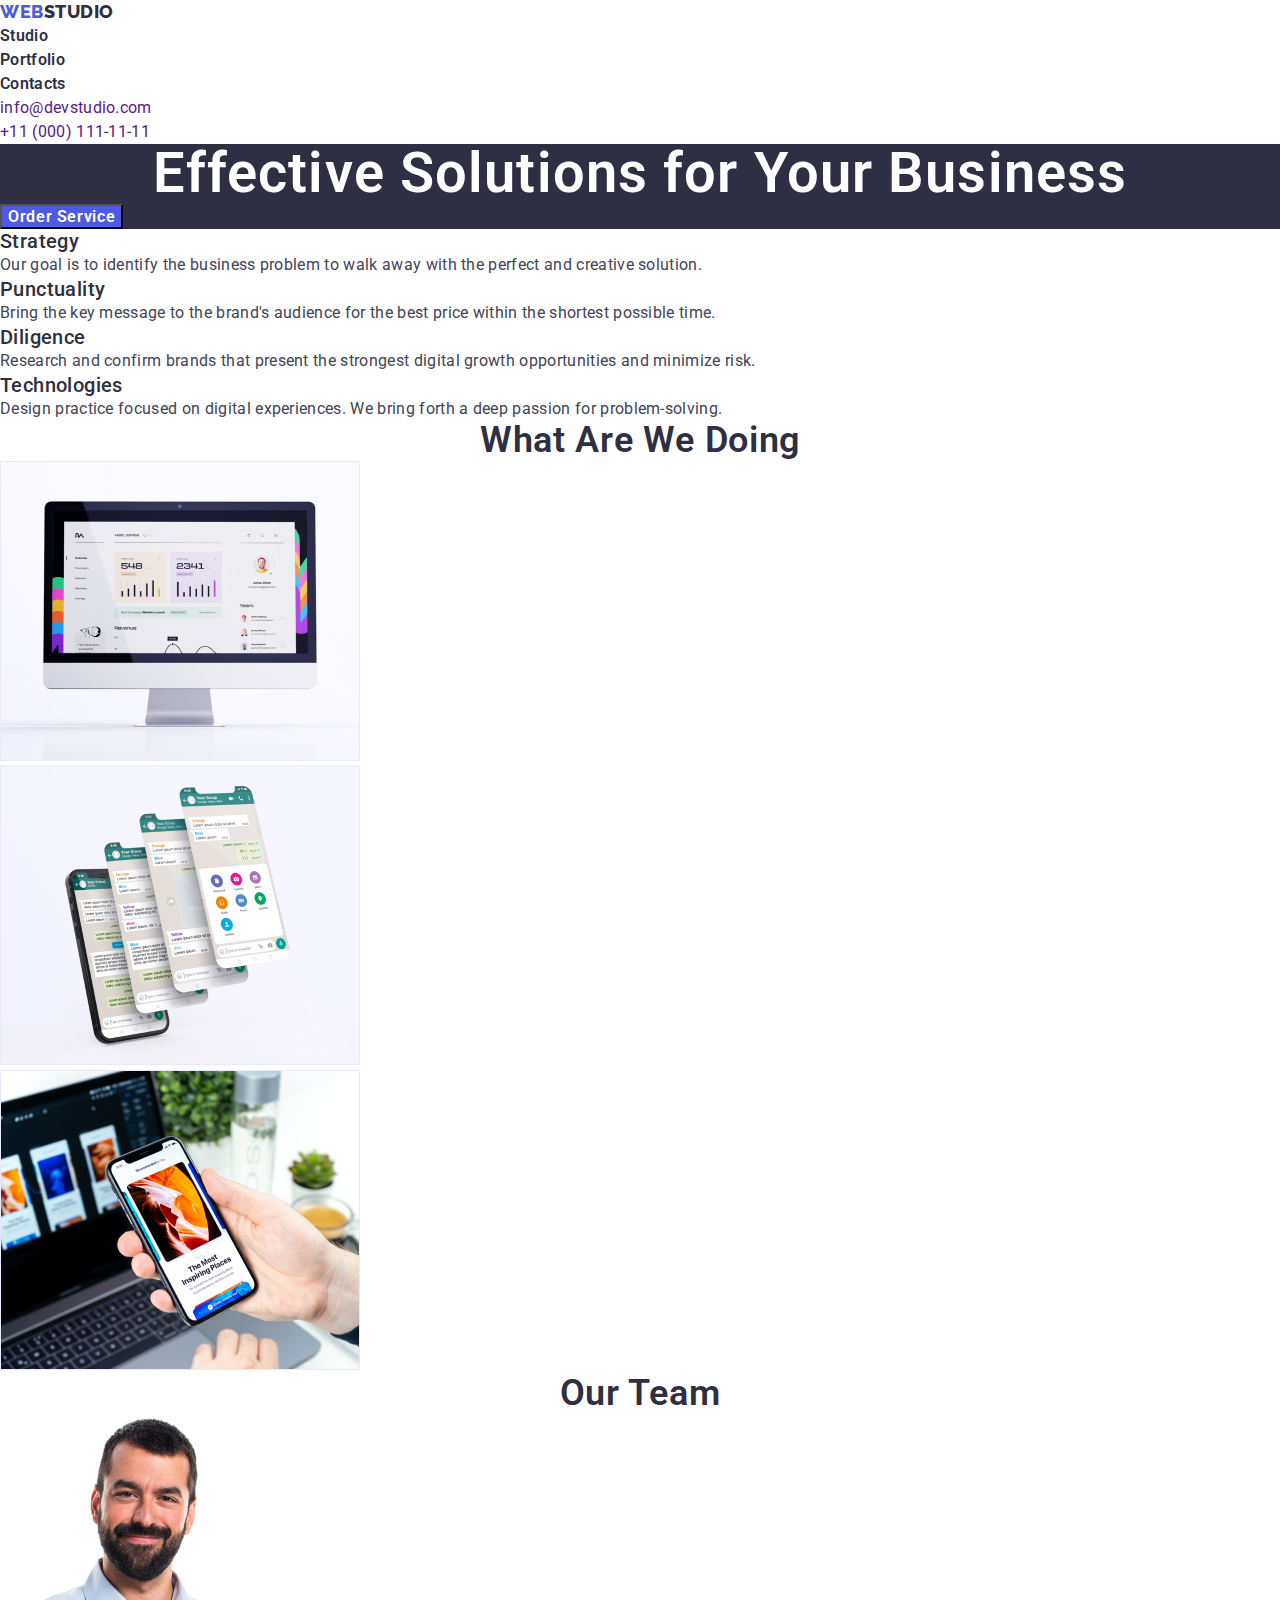
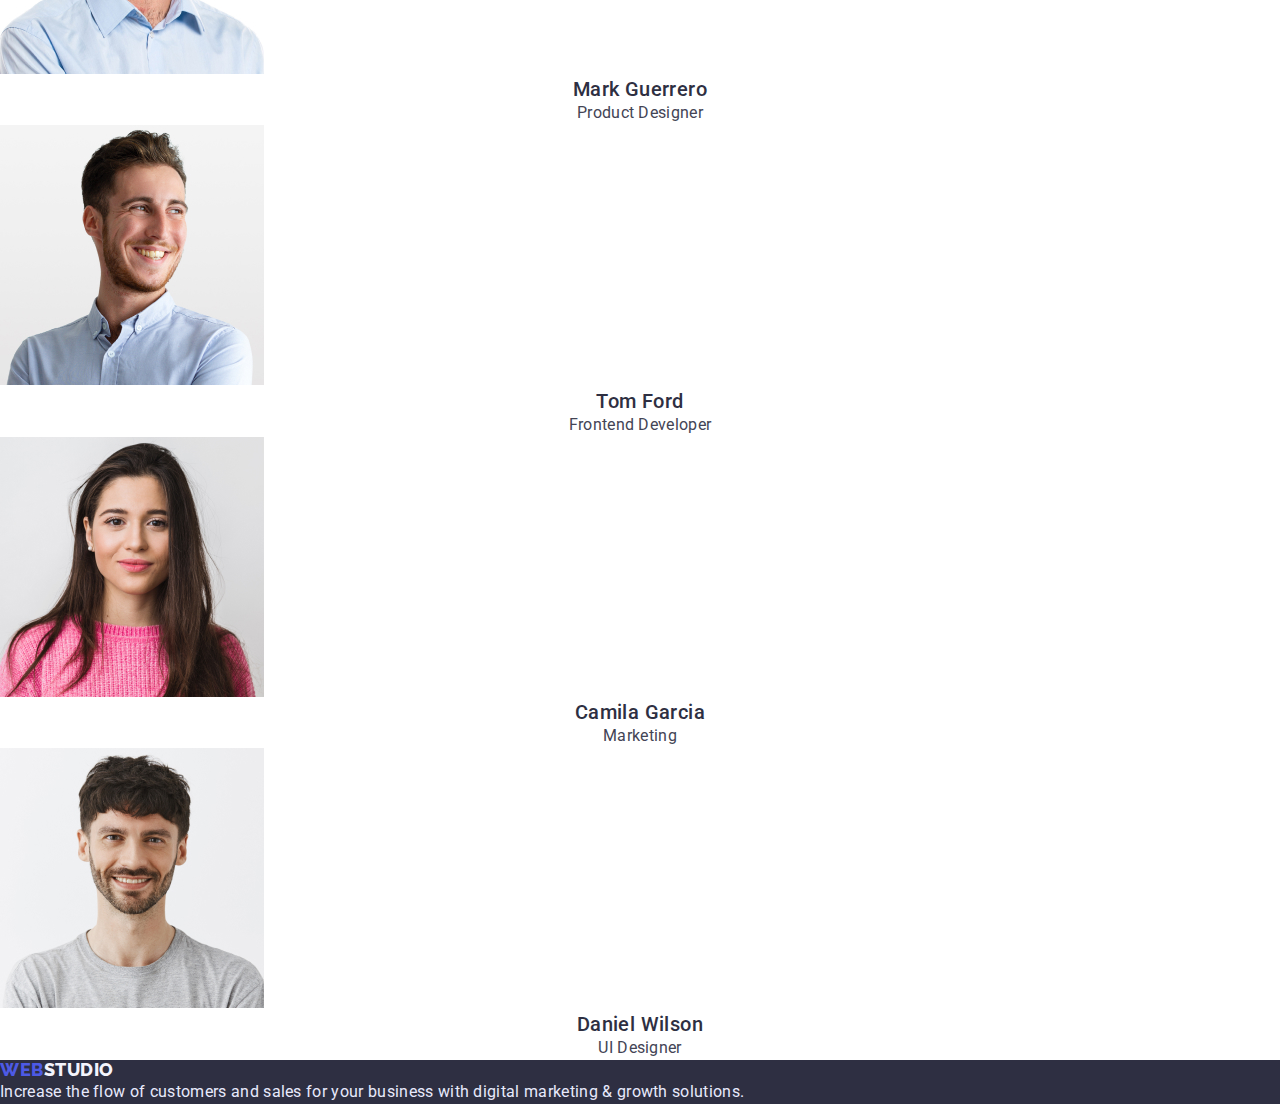
==== index.html @ e3646582 "скопійовано № 2" ====
<!DOCTYPE html>
<html lang="en">
  <head>
    <meta charset="UTF-8" />
    <meta http-equiv="X-UA-Compatible" content="IE=edge" />
    <meta name="viewport" content="width=device-width, initial-scale=1.0" />
    <title>Document</title>
    <link
      href="https://fonts.googleapis.com/css2?family=Montserrat:wght@400;500;600&family=Raleway:wght@400;600;700;800&family=Roboto:wght@400;500;700;900&display=swap"
      rel="stylesheet"
    />
    <link rel="stylesheet" href="https://cdn.jsdelivr.net/npm/modern-normalize@1.1.0/modern-normalize.min.css">
    <link rel="stylesheet" href="./css/style.css">

  </head>
  <body>
    <!-- Хедер-->
    <header class="header-page">
      <nav class="header-navigation">
        <a href="/" class="header-logo link">
          <span class="header-logo-web">WEB</span>
          STUDIO
        </a>
        <!-- фільтр -->
        <ul class="header-lists list">
          <li class="header-item">
            <a href="" class="header-link link">Studio</a>
          </li>
          <li class="header-item">
            <a href="portfolio.html" class="header-link link">Portfolio</a>
          </li>
          <li class="header-item">
            <a href="" class="header-link link">Contacts</a>
          </li>
        </ul>
      </nav>
      <!-- контакти тел+імейл -->
      <ul class="header-contacts list">
        <li class="header-contact-item">
          <a href="" class="link">info@devstudio.com</a>
        </li>
        <li class="header-contact-item">
          <a href="" class="link">+11 (000) 111-11-11</a>
        </li>
      </ul>
    </header>
    
     <!-- Основна частина-->
    <main>
      <!-- Секція 1 з кнопкою-->
      <section class="page-button-order">
        <h1 class="page-button-title">Effective Solutions for Your Business</h1>
        <button type="button" class="page-button-order-service">Order Service</button>
      </section>

      <!-- Секція 2 Принципи компанії-->
      <section>
        <ul class="list" >
          <li>
            <h2 class="title">Strategy</h2>
            <p class="text-title">
              Our goal is to identify the business problem to walk away with the
              perfect and creative solution.
            </p>
          </li>
          <li>
            <h3 class="title">Punctuality</h3>
            <p class="text-title">
              Bring the key message to the brand's audience for the best price
              within the shortest possible time.
            </p>
          </li>
          <li>
            <h3 class="title">Diligence</h3>
            <p class="text-title">
              Research and confirm brands that present the strongest digital
              growth opportunities and minimize risk.
            </p>
          </li>
          <li>
            <h3 class="title">Technologies</h3>
            <p class="text-title">
              Design practice focused on digital experiences. We bring forth a
              deep passion for problem-solving.
            </p>
          </li>
        </ul>
      </section>

      <!-- Секція 3 Напрямки роботи компанії-->
      <section>
        <h2 class="title-section">What are we doing</h2>
        <ul class="list ">
          <li>
            <img
              src="./image/image1.jpg"
              alt="computer"
              width="360"
              height="300"
            />
          </li>
          <li>
            <img
              src="./image/image2.jpg"
              alt="phone-group"
              width="360"
              height="300"
            />
          </li>
          <li>
            <img
              src="./image/image3.jpg"
              alt="phone-recommended"
              width="360"
              height="300"
            />
          </li>
        </ul>
      </section>

      <!-- Секція 4 Команда компанії-->
      <section>
        <h2 class="title-section">Our Team</h2>
        <ul class="list">
          <li>
            <img
              src="./image/Mark-Guerrero.jpg"
              alt="photo-Mark-Guerrero"
              width="264"
              height="260"
            />
            <h3 class="name">Mark Guerrero</h3>
            <p class="job">Product Designer</p>
          </li>
          <li>
            <img
              src="./image/Tom-Ford.jpg"
              alt="photo-Tom-Ford"
              width="264"
              height="260"
            />
            <h3 class="name">Tom Ford</h3>
            <p class="job">Frontend Developer</p>
          </li>
          <li>
            <img
              src="./image/Camila-Garcia.jpg"
              alt="photo-Camila-Garcia"
              width="264"
              height="260"
            />
            <h3 class="name">Camila Garcia</h3>
            <p class="job">Marketing</p>
          </li>
          <li>
            <img
              src="./image/Daniel-Wilson.jpg"
              alt="photo-Daniel-Wilson"
              width="264"
              height="260"
            />
            <h3 class="name">Daniel Wilson</h3>
            <p class="job">UI Designer</p>
          </li>
        </ul>
      </section>
    </main>
    <!-- Футер (підвал)-->
    <footer class="footer-page">
      <a href="/" class="footer-logo link">
        <span class="footer-logo-web">WEB</span>
        STUDIO
      </a>
      <p class="text-fotter">
        Increase the flow of customers and sales for your business with digital
        marketing & growth solutions.
      </p>
    </footer>
  </body>
</html>
---- css/style.css ----
body 
{font-family: Roboto, sans-serif;}

.list {
    list-style: none;
}
.link {
    text-decoration: none;
}
/* скидаємо відступи */
ul, 
li {
    margin: 0;
    padding-left: 0;
}

h1, h2, h3, p {
    margin: 0;
    padding-left: 0;
}

/* HEADER */
/* 1-а сторінка Основна частина*/
/* 1-а сторінка, Секція 1 з кнопкою- */

.page-button-order {
    background-color: #2E2F42;
}
.page-button-order-service  {
    font-family: inherit;
    font-weight: 600;
    font-size: 16px;
    line-height: 1.19em;
    display: flex;
    align-items: center; 
    letter-spacing: 0.04em;
    color: #FFFFFF;
    background: #4D5AE5;
}
.page-button-order-service:hover {
    color: #4D5AE5;
    background: #F4F4FD;
}
.page-button-order-service:focus {
    color: #4D5AE5;
    background: #F4F4FD;
}
.page-button-title {
    font-family: inherit;
    font-weight: 600;
    font-size: 56px;
    line-height: 1.07em;
    text-align: center;
    letter-spacing: 0.02em;
    color: #FFFFFF;
}

/* Оформлення слів Studio Portfolio Contacts*/
.header-link {
    font-family: inherit;
    font-weight: 600;
    font-size: 16px;
    line-height: 1.5;
    display: flex;
    align-items: center;
    text-align: center;
    letter-spacing: 0.02em;
    color: #2E2F42;
}
/* Оформлення телефону та імейл*/
.header-contacts {
    font-family: inherit;
    font-weight: 400;
    font-size: 16px;
    line-height: 1.5;
    letter-spacing: 0.02em;
    color: #434455;
}

/* 1-а сторінка, 
Секція 2 Принципи компанії */
.title {
    font-family: inherit;
    font-weight: 500;
    font-size: 20px;
    line-height: 24px;
    letter-spacing: 0.02em;
    color: #2E2F42;
}
.text-title {
    font-family: inherit;
    font-weight: 400;
    font-size: 16px;
    line-height: 1.5em;
    letter-spacing: 0.02em;
    color: #434455;
}

/* 1-а сторінка заголовки секцій 
наша робота, наша команда*/
.title-section {
    font-family: inherit;
    font-weight: 600;
    font-size: 36px;
    line-height: 1.11em;
    text-align: center;
    letter-spacing: 0.02em;
    text-transform: capitalize;
    color: #2E2F42;
}
/* 1-а сторінка, 
Секція 4 Команда компанії
імена, професія */
.name {
    font-family: inherit;
    font-weight: 500;
    font-size: 20px;
    line-height: 1,2em;
    text-align: center;
    letter-spacing: 0.02em;
    color: #2E2F42;
}
.job {
    font-family: inherit;
    font-weight: 400;
    font-size: 16px;
    line-height: 1.5em;
    text-align: center;
    letter-spacing: 0.02em;
    color: #434455;
}
/* 2-а сторінка */

.header-logo-web {
    font-family: 'Raleway';
    font-weight: 800;
    font-size: 18px;
    line-height: 1.33;
    display: flex;
    align-items: center;
    letter-spacing: 0.03em;
    text-transform: uppercase;
    color: #4D5AE5; 
}
.header-logo {
    font-family: 'Raleway';
    font-weight: 800;
    font-size: 18px;
    line-height: 1.33;
    display: flex;
    align-items: center;
    letter-spacing: 0.03em;
    text-transform: uppercase;
    color: #2E2F42;
}

/* оформлення кнопок 2-а сторінка портфоліо
all, web-site, app, design, marketing*/
.button-name
 {  font-family: inherit;
    font-weight: 600;
    font-size: 16px;
    line-height: 1.5;
    display: flex;
    align-items: center;
    text-align: center;
    letter-spacing: 0.04em;
    color: #4D5AE5;
    background: #F4F4FD;
}
.button-name:hover 
{color: #FFFFFF;background: #404BBF;}

.button-name:focus 
{color: #FFFFFF; background: #404BBF;} 

/* PORTFOLIO*/

.portfolio-title 
{   font-family: inherit;
    font-weight: 500;
    font-size: 20px;
    line-height: 1.2em;
    letter-spacing: 0.02em;
    color: #2E2F42;
}
.portfolio-text 
{
    font-family: inherit;
    font-weight: 400;
    font-size: 16px;
    line-height: 1.5em;
    letter-spacing: 0.02em;
    color: #434455;
}

/* ФУТЕР */
.footer-page {background-color:  #2E2F42;}
.footer-logo {
    font-family: Raleway;
    font-weight: 800;
    font-size: 18px;
    line-height: 1.16em;
    display: flex;
    align-items: center;
    letter-spacing: 0.03em;
    text-transform: uppercase;
    color: #F4F4FD;
}

.footer-logo-web {
    font-family: Raleway;
    font-weight: 800;
    font-size: 18px;
    line-height: 1.16em;
    display: flex;
    align-items: center;
    letter-spacing: 0.03em;
    text-transform: uppercase;
    color: #4D5AE5;
} 
.text-fotter {
   font-family: inherit;
   font-weight: 400;
   font-size: 16px;
   line-height: 1.5em;
   letter-spacing: 0.02em;
   color: #E7E9FC;
}

/* БЛОКОВІ МОДЕЛІ */
/* ШИРИНА КОНТЕЙНЕРУ */
.container {
width: 1128px;
padding-left: 12px;
padding-right: 12px;
}
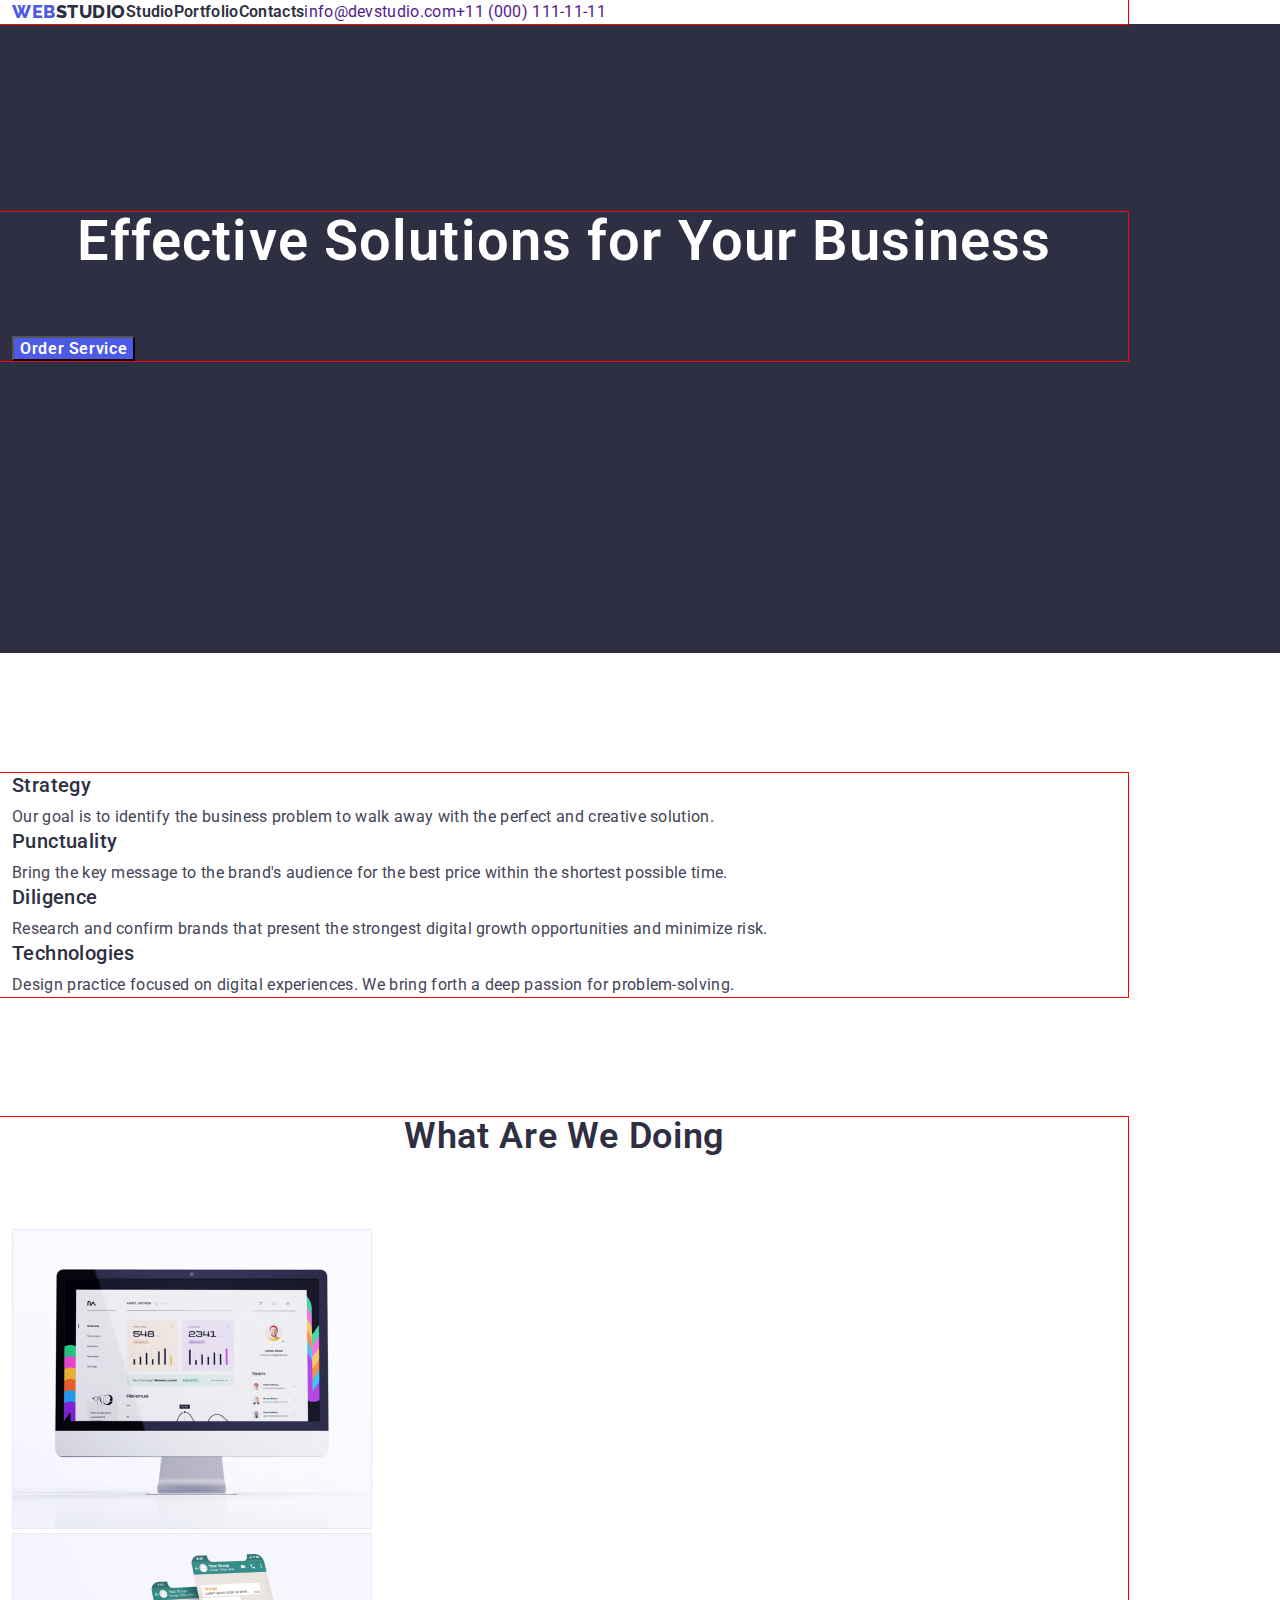
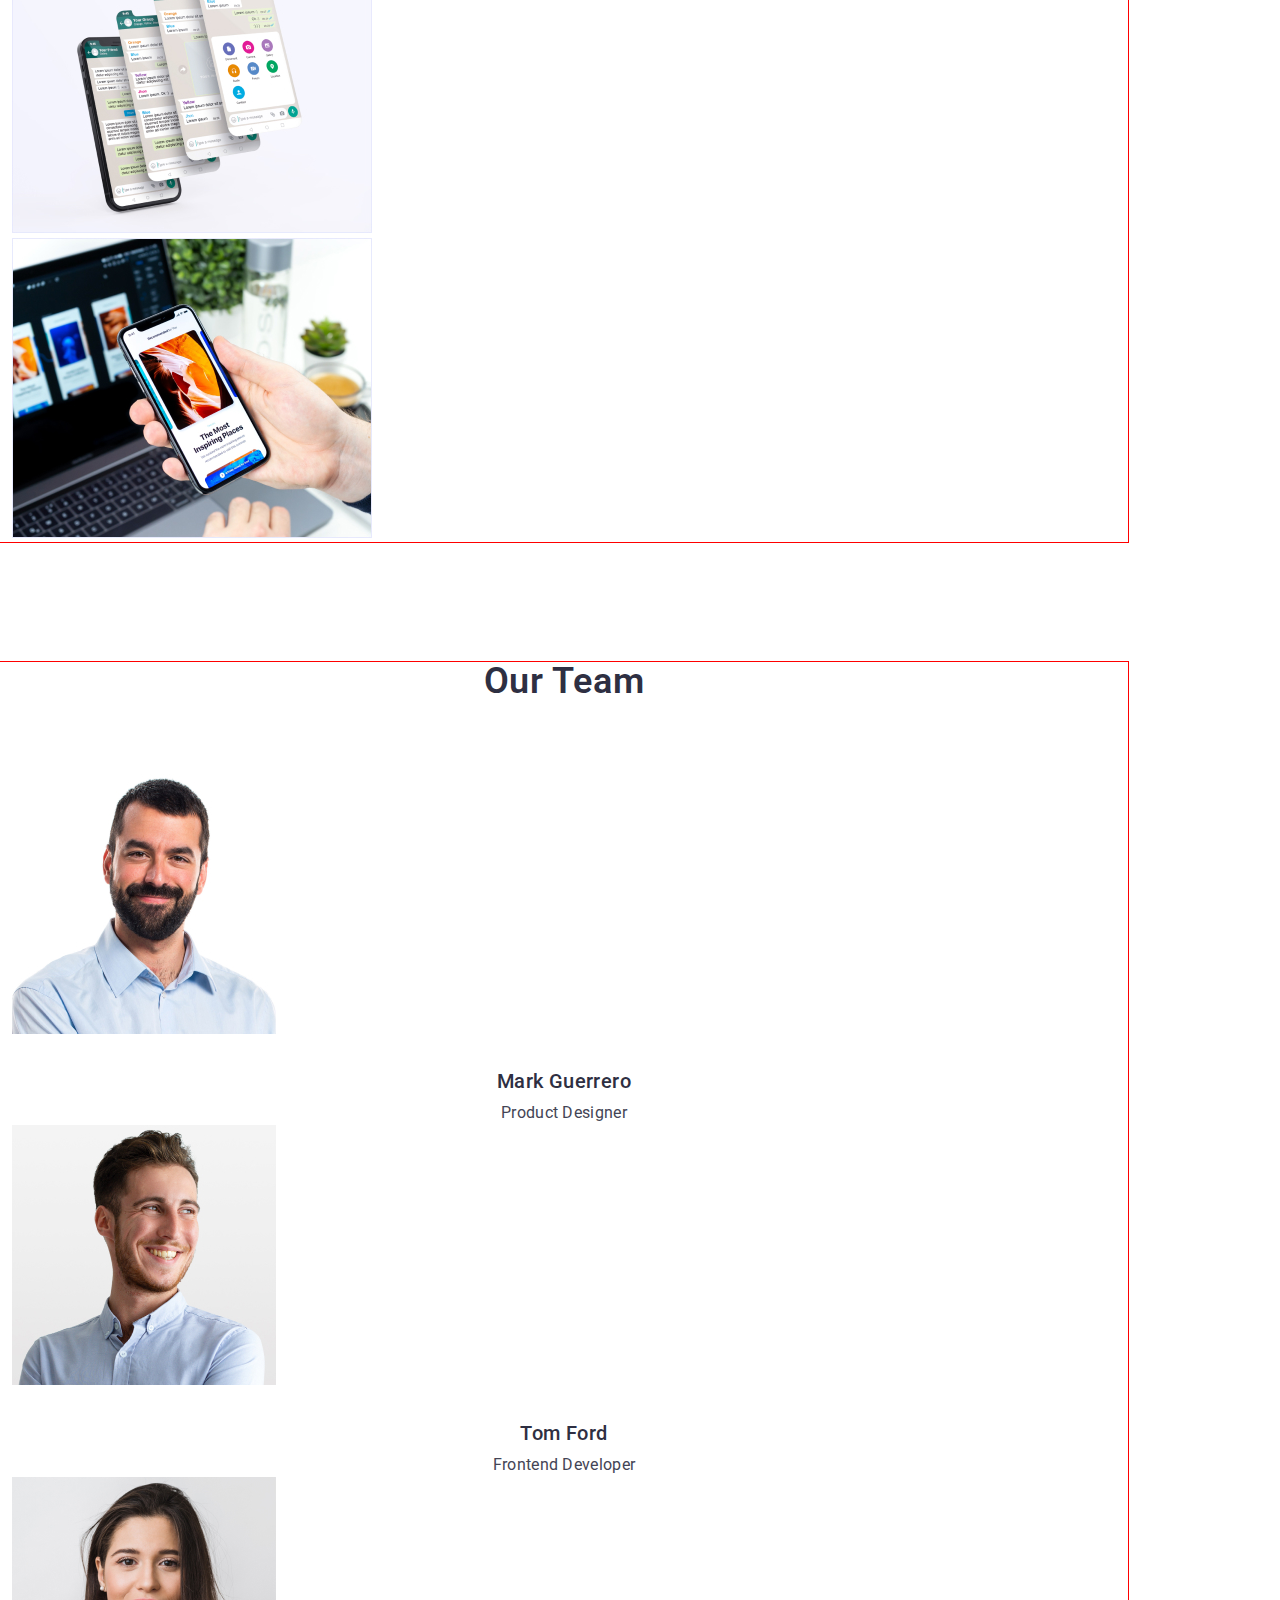
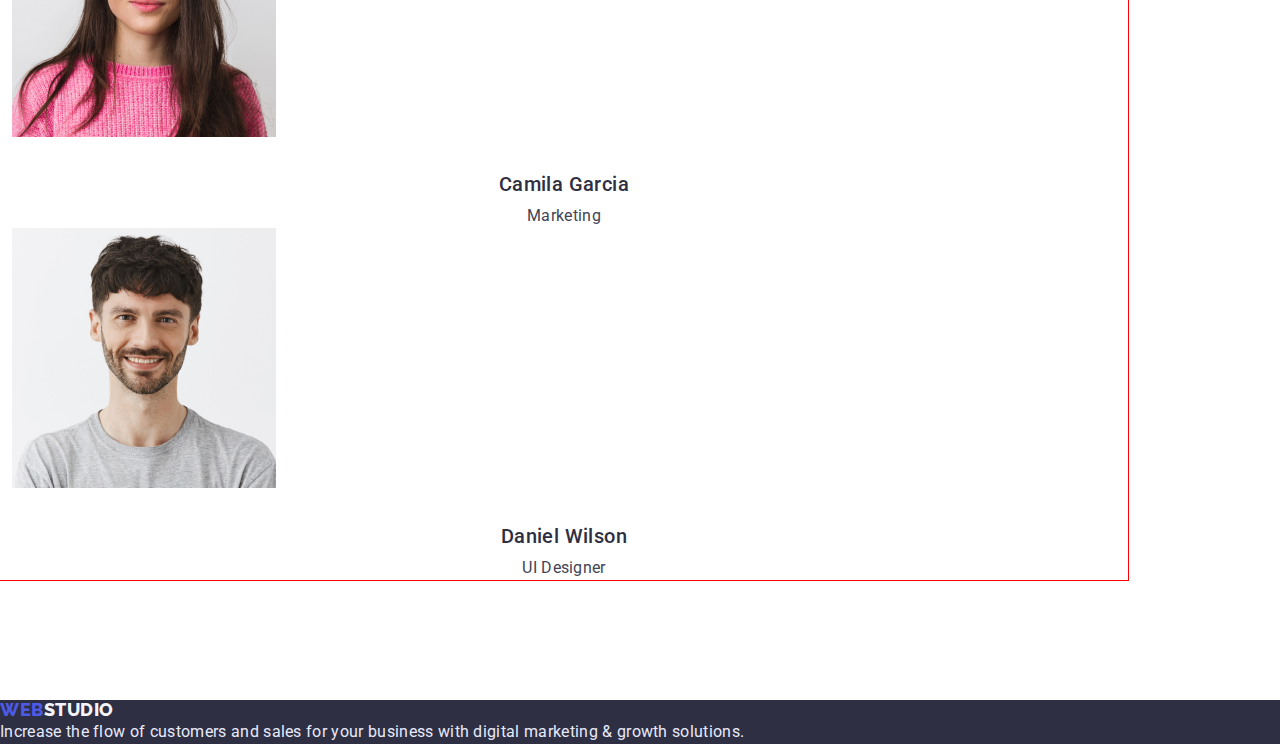
==== commit d2c7e26c: "відступи 1-а сторінка" ====
--- a/index.html
+++ b/index.html
@@ -16,153 +16,165 @@
   <body>
     <!-- Хедер-->
     <header class="header-page">
-      <nav class="header-navigation">
-        <a href="/" class="header-logo link">
-          <span class="header-logo-web">WEB</span>
-          STUDIO
-        </a>
-        <!-- фільтр -->
-        <ul class="header-lists list">
-          <li class="header-item">
-            <a href="" class="header-link link">Studio</a>
+      <!-- контейнер хедер -->
+      <div class="container"> 
+        <nav class="header-navigation">
+          <a href="/" class="header-logo link">
+            <span class="header-logo-web">WEB</span>
+            STUDIO
+          </a>
+          <!-- фільтр -->
+          <ul class="header-lists list">
+            <li class="header-item">
+              <a href="" class="header-link link">Studio</a>
+            </li>
+            <li class="header-item">
+              <a href="portfolio.html" class="header-link link">Portfolio</a>
+            </li>
+            <li class="header-item">
+              <a href="" class="header-link link">Contacts</a>
+            </li>
+          </ul>
+        </nav>
+        <!-- контакти тел+імейл -->
+        <ul class="header-contacts list">
+          <li class="header-contact-item">
+            <a href="" class="link">info@devstudio.com</a>
           </li>
-          <li class="header-item">
-            <a href="portfolio.html" class="header-link link">Portfolio</a>
-          </li>
-          <li class="header-item">
-            <a href="" class="header-link link">Contacts</a>
+          <li class="header-contact-item">
+            <a href="" class="link">+11 (000) 111-11-11</a>
           </li>
         </ul>
-      </nav>
-      <!-- контакти тел+імейл -->
-      <ul class="header-contacts list">
-        <li class="header-contact-item">
-          <a href="" class="link">info@devstudio.com</a>
-        </li>
-        <li class="header-contact-item">
-          <a href="" class="link">+11 (000) 111-11-11</a>
-        </li>
-      </ul>
+      </div>
+      
     </header>
     
      <!-- Основна частина-->
     <main>
       <!-- Секція 1 з кнопкою-->
       <section class="page-button-order">
-        <h1 class="page-button-title">Effective Solutions for Your Business</h1>
-        <button type="button" class="page-button-order-service">Order Service</button>
-      </section>
+        <div class="container"> 
+          <h1 class="page-button-title">Effective Solutions for Your Business</h1>
+          <button type="button" class="page-button-order-service">Order Service</button>
+        </div>
+        </section>
 
       <!-- Секція 2 Принципи компанії-->
-      <section>
-        <ul class="list" >
-          <li>
-            <h2 class="title">Strategy</h2>
-            <p class="text-title">
-              Our goal is to identify the business problem to walk away with the
-              perfect and creative solution.
-            </p>
-          </li>
-          <li>
-            <h3 class="title">Punctuality</h3>
-            <p class="text-title">
-              Bring the key message to the brand's audience for the best price
-              within the shortest possible time.
-            </p>
-          </li>
-          <li>
-            <h3 class="title">Diligence</h3>
-            <p class="text-title">
-              Research and confirm brands that present the strongest digital
-              growth opportunities and minimize risk.
-            </p>
-          </li>
-          <li>
-            <h3 class="title">Technologies</h3>
-            <p class="text-title">
-              Design practice focused on digital experiences. We bring forth a
-              deep passion for problem-solving.
-            </p>
-          </li>
-        </ul>
+      <section class="pinciples">
+        <div class="container">  
+          <ul class="list" >
+            <li>
+              <h2 class="title">Strategy</h2>
+              <p class="text-title">
+                Our goal is to identify the business problem to walk away with the
+                perfect and creative solution.
+              </p>
+            </li>
+            <li>
+              <h3 class="title">Punctuality</h3>
+              <p class="text-title">
+                Bring the key message to the brand's audience for the best price
+                within the shortest possible time.
+              </p>
+            </li>
+            <li>
+              <h3 class="title">Diligence</h3>
+              <p class="text-title">
+                Research and confirm brands that present the strongest digital
+                growth opportunities and minimize risk.
+              </p>
+            </li>
+            <li>
+              <h3 class="title">Technologies</h3>
+              <p class="text-title">
+                Design practice focused on digital experiences. We bring forth a
+                deep passion for problem-solving.
+              </p>
+            </li>
+          </ul>
+        </div>  
       </section>
 
       <!-- Секція 3 Напрямки роботи компанії-->
-      <section>
-        <h2 class="title-section">What are we doing</h2>
-        <ul class="list ">
-          <li>
-            <img
-              src="./image/image1.jpg"
-              alt="computer"
-              width="360"
-              height="300"
-            />
-          </li>
-          <li>
-            <img
-              src="./image/image2.jpg"
-              alt="phone-group"
-              width="360"
-              height="300"
-            />
-          </li>
-          <li>
-            <img
-              src="./image/image3.jpg"
-              alt="phone-recommended"
-              width="360"
-              height="300"
-            />
-          </li>
-        </ul>
+      <section class="doing">
+        <div class="container"> 
+          <h2 class="title-section">What are we doing</h2>
+          <ul class="list ">
+            <li>
+              <img
+                src="./image/image1.jpg"
+                alt="computer"
+                width="360"
+                height="300"
+              />
+            </li>
+            <li>
+              <img
+                src="./image/image2.jpg"
+                alt="phone-group"
+                width="360"
+                height="300"
+              />
+            </li>
+            <li>
+              <img
+                src="./image/image3.jpg"
+                alt="phone-recommended"
+                width="360"
+                height="300"
+              />
+            </li>
+          </ul>
+        </div>
       </section>
 
       <!-- Секція 4 Команда компанії-->
-      <section>
-        <h2 class="title-section">Our Team</h2>
-        <ul class="list">
-          <li>
-            <img
-              src="./image/Mark-Guerrero.jpg"
-              alt="photo-Mark-Guerrero"
-              width="264"
-              height="260"
-            />
-            <h3 class="name">Mark Guerrero</h3>
-            <p class="job">Product Designer</p>
-          </li>
-          <li>
-            <img
-              src="./image/Tom-Ford.jpg"
-              alt="photo-Tom-Ford"
-              width="264"
-              height="260"
-            />
-            <h3 class="name">Tom Ford</h3>
-            <p class="job">Frontend Developer</p>
-          </li>
-          <li>
-            <img
-              src="./image/Camila-Garcia.jpg"
-              alt="photo-Camila-Garcia"
-              width="264"
-              height="260"
-            />
-            <h3 class="name">Camila Garcia</h3>
-            <p class="job">Marketing</p>
-          </li>
-          <li>
-            <img
-              src="./image/Daniel-Wilson.jpg"
-              alt="photo-Daniel-Wilson"
-              width="264"
-              height="260"
-            />
-            <h3 class="name">Daniel Wilson</h3>
-            <p class="job">UI Designer</p>
-          </li>
-        </ul>
+      <section class="team">
+        <div class="container"> 
+            <h2 class="title-section">Our Team</h2>
+            <ul class="list">
+              <li>
+                <img
+                  src="./image/Mark-Guerrero.jpg"
+                  alt="photo-Mark-Guerrero"
+                  width="264"
+                  height="260"
+                />
+                <h3 class="name">Mark Guerrero</h3>
+                <p class="job">Product Designer</p>
+              </li>
+              <li>
+                <img
+                  src="./image/Tom-Ford.jpg"
+                  alt="photo-Tom-Ford"
+                  width="264"
+                  height="260"
+                />
+                <h3 class="name">Tom Ford</h3>
+                <p class="job">Frontend Developer</p>
+              </li>
+              <li>
+                <img
+                  src="./image/Camila-Garcia.jpg"
+                  alt="photo-Camila-Garcia"
+                  width="264"
+                  height="260"
+                />
+                <h3 class="name">Camila Garcia</h3>
+                <p class="job">Marketing</p>
+              </li>
+              <li>
+                <img
+                  src="./image/Daniel-Wilson.jpg"
+                  alt="photo-Daniel-Wilson"
+                  width="264"
+                  height="260"
+                />
+                <h3 class="name">Daniel Wilson</h3>
+                <p class="job">UI Designer</p>
+              </li>
+            </ul>
+          </div>
       </section>
     </main>
     <!-- Футер (підвал)-->
--- a/css/style.css
+++ b/css/style.css
@@ -25,6 +25,8 @@
 
 .page-button-order {
     background-color: #2E2F42;
+    padding-top: 188px;
+    padding-bottom: 292px;
 }
 .page-button-order-service  {
     font-family: inherit;
@@ -53,6 +55,7 @@
     text-align: center;
     letter-spacing: 0.02em;
     color: #FFFFFF;
+    margin-bottom: 64px;
 }
 
 /* Оформлення слів Studio Portfolio Contacts*/
@@ -67,6 +70,23 @@
     letter-spacing: 0.02em;
     color: #2E2F42;
 }
+.header-lists {
+    display: flex;
+    align-items: center;
+}
+
+.header-navigation {
+    display: flex;
+    align-items: center;
+}
+.header-contacts  {
+    display: flex;
+}
+
+/* селектор нащадка - застосувати до класу контейнер, який міститься в класі хедер-пейдж */
+.header-page>.container {
+    display: flex;
+}
 /* Оформлення телефону та імейл*/
 .header-contacts {
     font-family: inherit;
@@ -79,6 +99,10 @@
 
 /* 1-а сторінка, 
 Секція 2 Принципи компанії */
+.pinciples {
+    padding-top: 120px;
+    padding-bottom: 120px;
+}
 .title {
     font-family: inherit;
     font-weight: 500;
@@ -87,6 +111,13 @@
     letter-spacing: 0.02em;
     color: #2E2F42;
 }
+.doing {
+    padding-bottom: 120px;
+}
+
+.team {
+    padding-bottom: 120px;
+}
 .text-title {
     font-family: inherit;
     font-weight: 400;
@@ -94,6 +125,7 @@
     line-height: 1.5em;
     letter-spacing: 0.02em;
     color: #434455;
+    margin-top: 8px;
 }
 
 /* 1-а сторінка заголовки секцій 
@@ -107,6 +139,7 @@
     letter-spacing: 0.02em;
     text-transform: capitalize;
     color: #2E2F42;
+    margin-bottom: 72px;
 }
 /* 1-а сторінка, 
 Секція 4 Команда компанії
@@ -119,6 +152,8 @@
     text-align: center;
     letter-spacing: 0.02em;
     color: #2E2F42;
+    margin-bottom: 8px;
+    margin-top: 32px;
 }
 .job {
     font-family: inherit;
@@ -234,4 +269,6 @@
 width: 1128px;
 padding-left: 12px;
 padding-right: 12px;
+outline: 1px solid red;
+
 }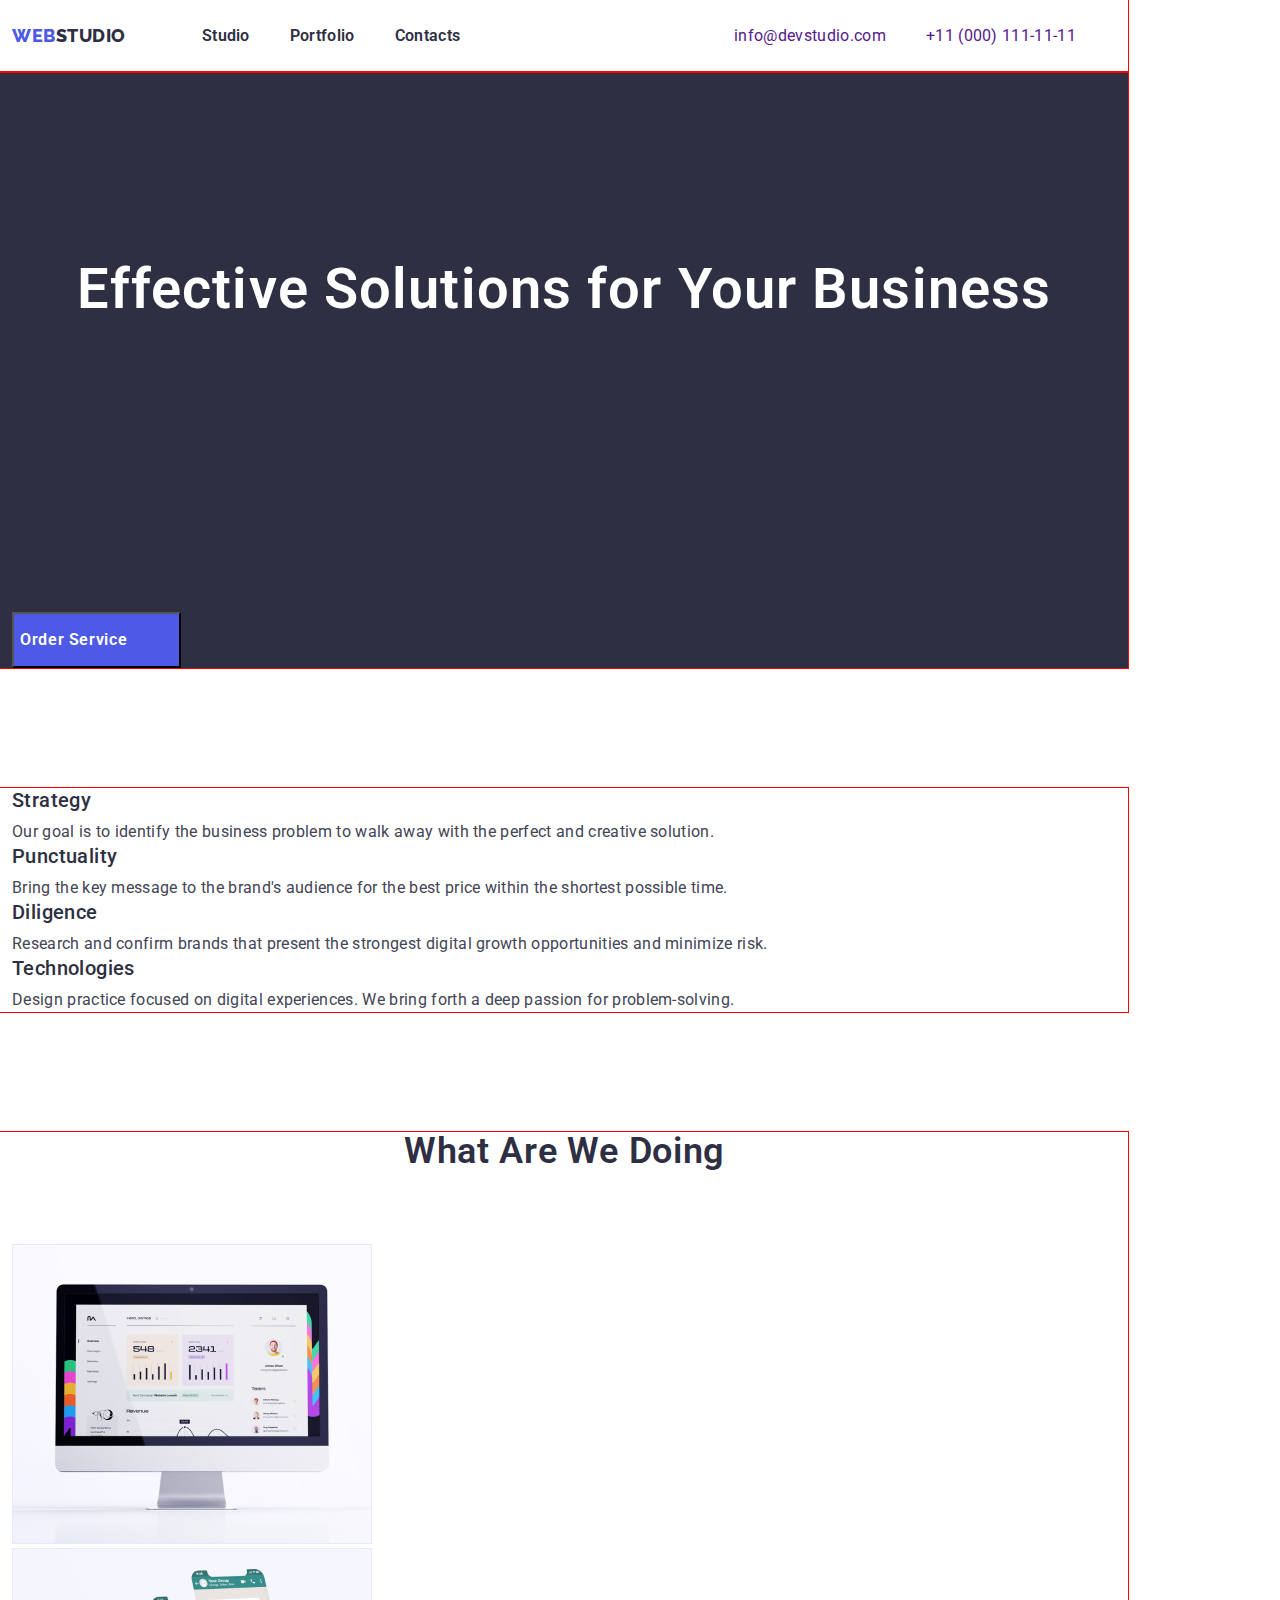
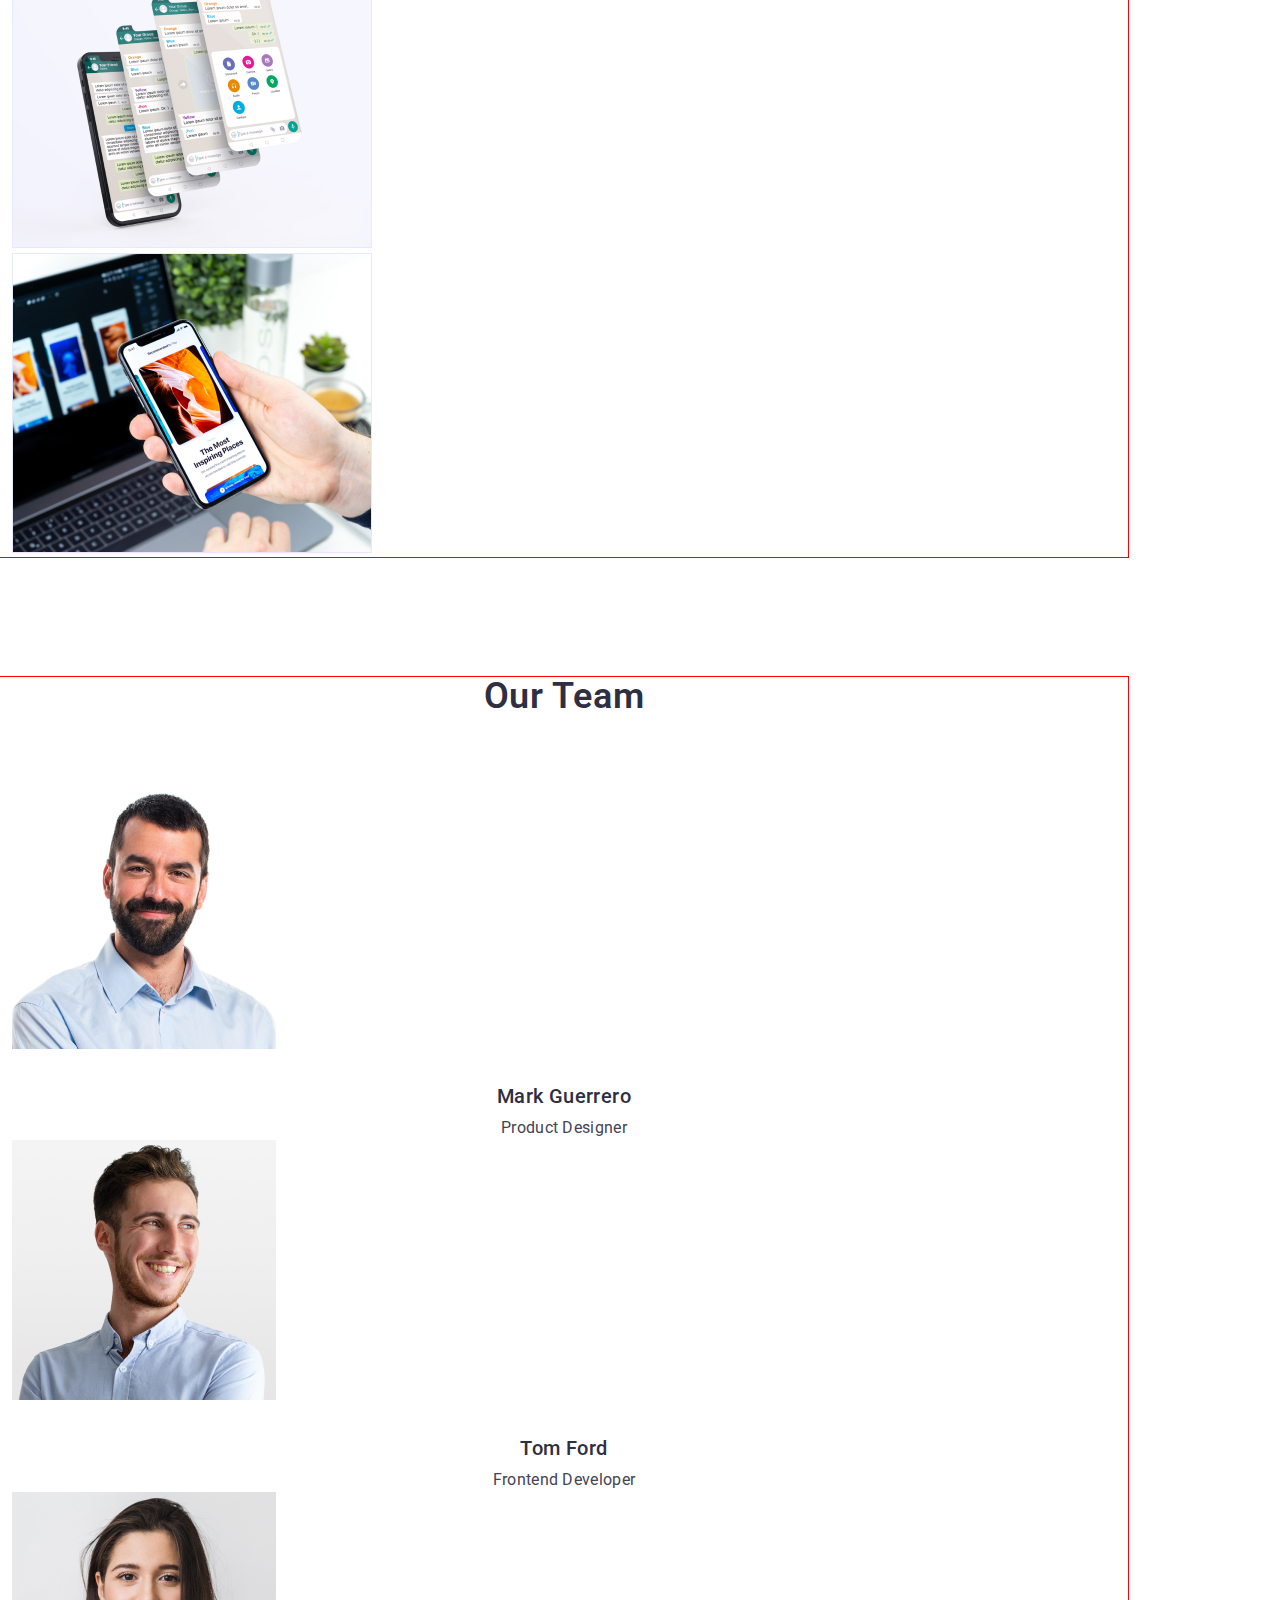
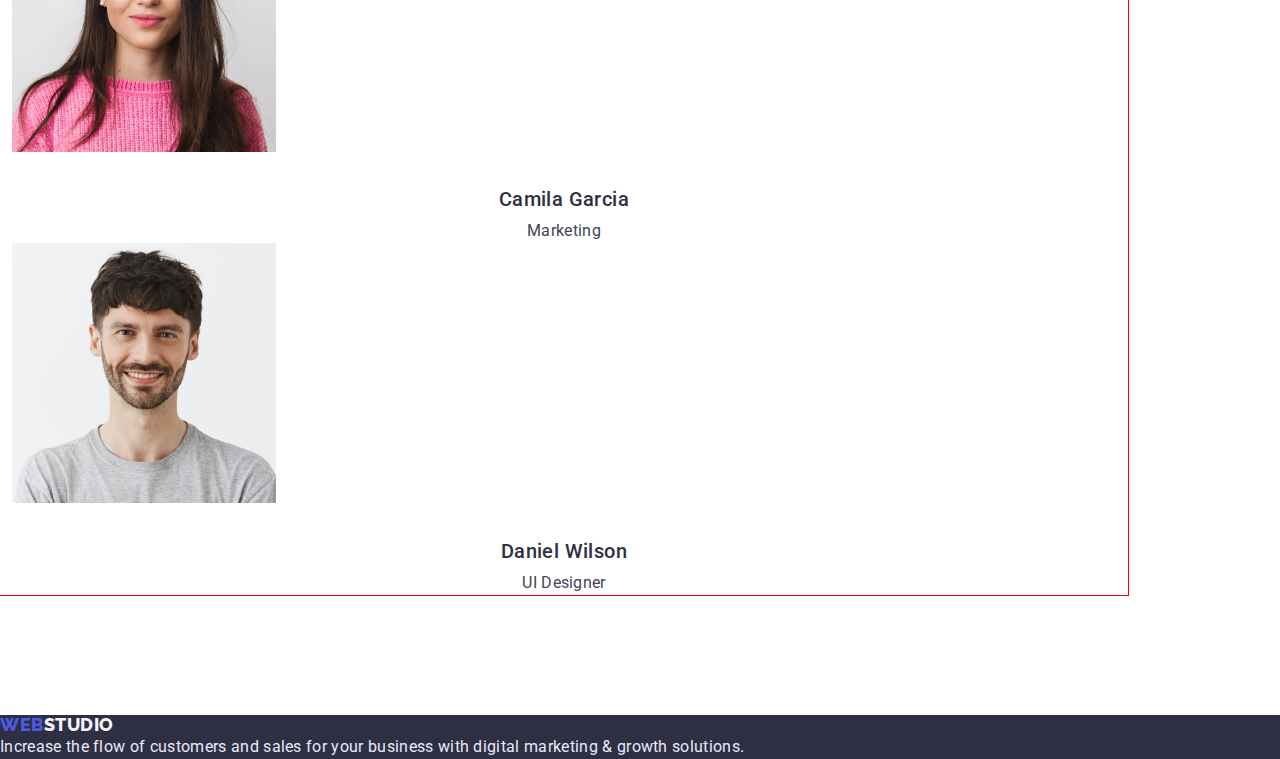
==== commit 6afada31: "обмежено фон" ====
--- a/index.html
+++ b/index.html
@@ -55,7 +55,8 @@
       <section class="page-button-order">
         <div class="container"> 
           <h1 class="page-button-title">Effective Solutions for Your Business</h1>
-          <button type="button" class="page-button-order-service">Order Service</button>
+          <button type="button" 
+                  class="page-button-order-service">Order Service</button>
         </div>
         </section>
 
--- a/css/style.css
+++ b/css/style.css
@@ -23,11 +23,13 @@
 /* 1-а сторінка Основна частина*/
 /* 1-а сторінка, Секція 1 з кнопкою- */
 
-.page-button-order {
+.page-button-order {}
+
+/* обмежено межі фону через селектор батька */
+.page-button-order >.container {
     background-color: #2E2F42;
-    padding-top: 188px;
-    padding-bottom: 292px;
-}
+}
+
 .page-button-order-service  {
     font-family: inherit;
     font-weight: 600;
@@ -38,7 +40,10 @@
     letter-spacing: 0.04em;
     color: #FFFFFF;
     background: #4D5AE5;
-}
+    width: 169px;
+    height: 56px;
+}
+
 .page-button-order-service:hover {
     color: #4D5AE5;
     background: #F4F4FD;
@@ -55,7 +60,8 @@
     text-align: center;
     letter-spacing: 0.02em;
     color: #FFFFFF;
-    margin-bottom: 64px;
+    padding-top: 188px;
+    padding-bottom: 292px; 
 }
 
 /* Оформлення слів Studio Portfolio Contacts*/
@@ -69,10 +75,16 @@
     text-align: center;
     letter-spacing: 0.02em;
     color: #2E2F42;
+    padding-bottom: 24px;
+    margin-top: 24px;  
+}
+.header-logo {
+    margin-right: 76px;
 }
 .header-lists {
     display: flex;
     align-items: center;
+    gap: 40px;
 }
 
 .header-navigation {
@@ -81,12 +93,18 @@
 }
 .header-contacts  {
     display: flex;
-}
-
+    align-items: center;
+    margin-left: auto;
+}
+.header-contact-item {
+    margin-right: 40px;
+}
 /* селектор нащадка - застосувати до класу контейнер, який міститься в класі хедер-пейдж */
 .header-page>.container {
     display: flex;
-}
+    align-items: center;
+}
+
 /* Оформлення телефону та імейл*/
 .header-contacts {
     font-family: inherit;
@@ -99,7 +117,9 @@
 
 /* 1-а сторінка, 
 Секція 2 Принципи компанії */
+
 .pinciples {
+   
     padding-top: 120px;
     padding-bottom: 120px;
 }
@@ -270,5 +290,4 @@
 padding-left: 12px;
 padding-right: 12px;
 outline: 1px solid red;
-
-}+}
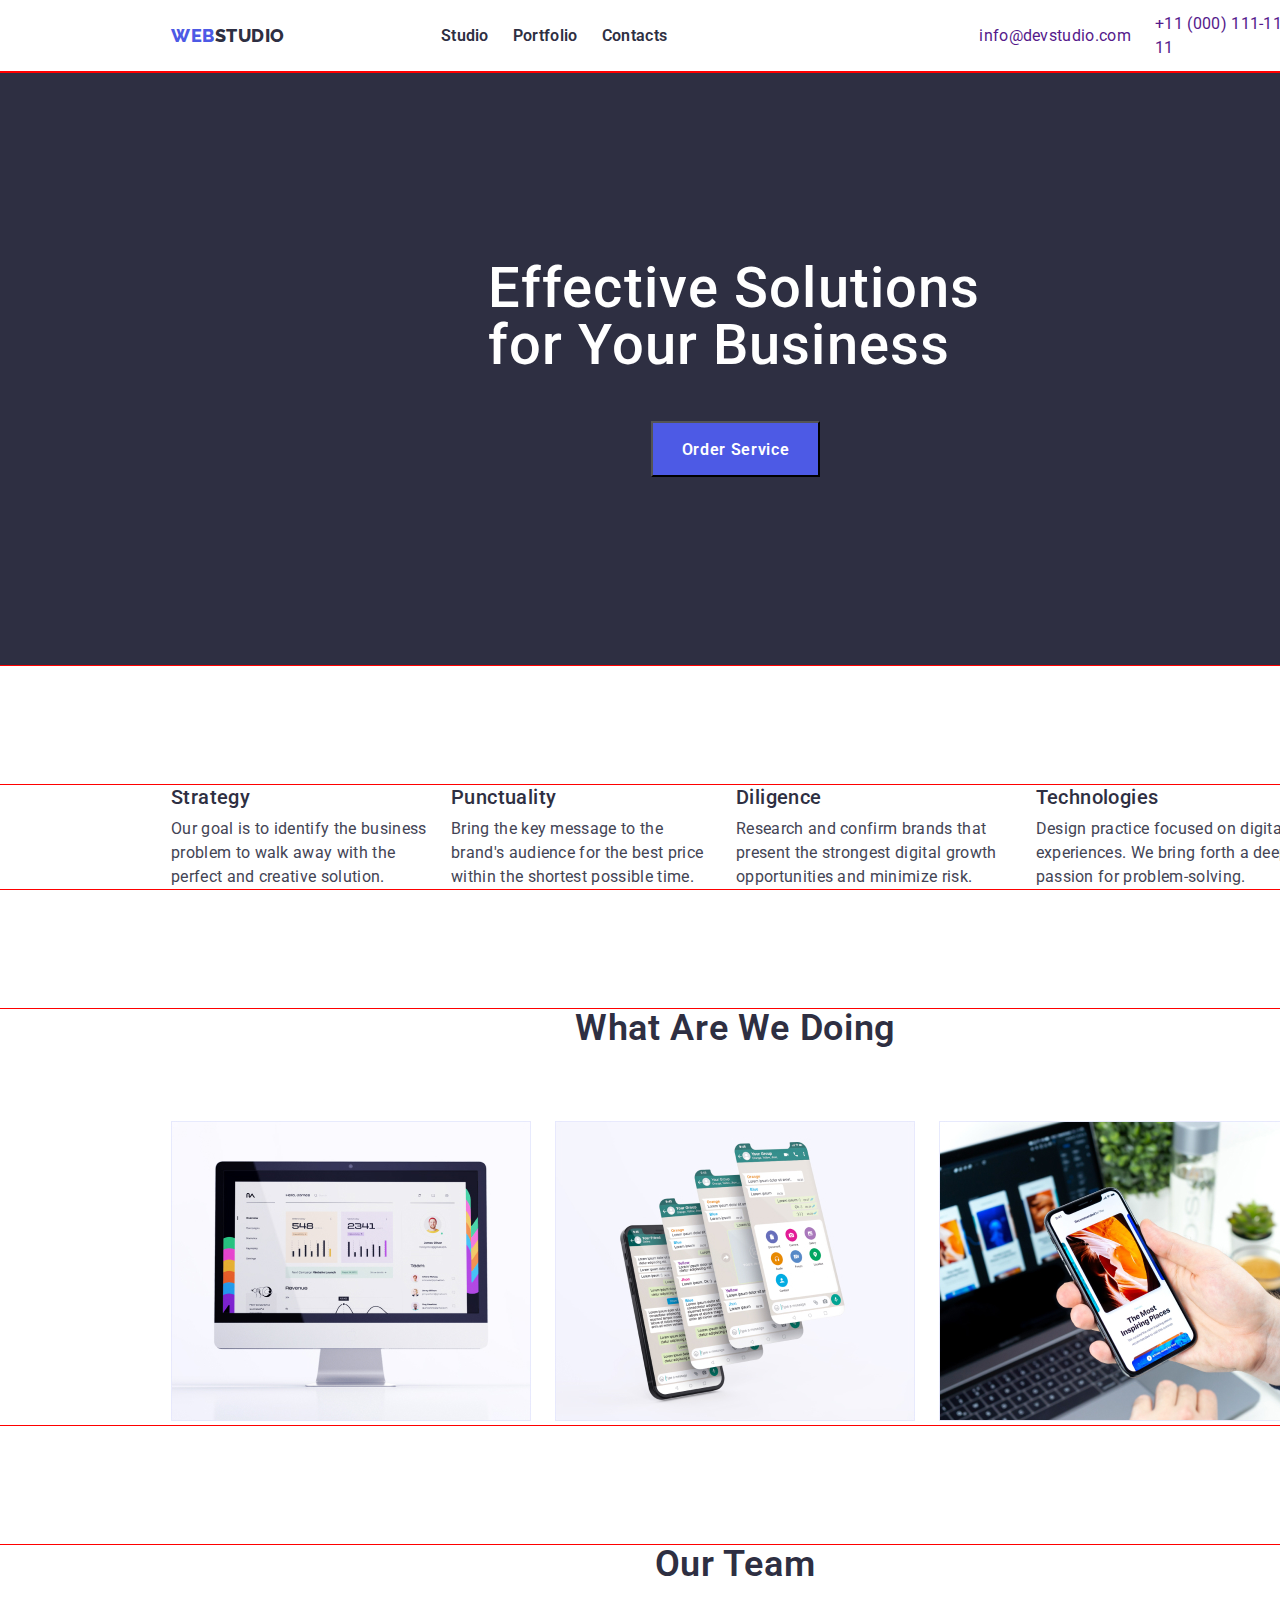
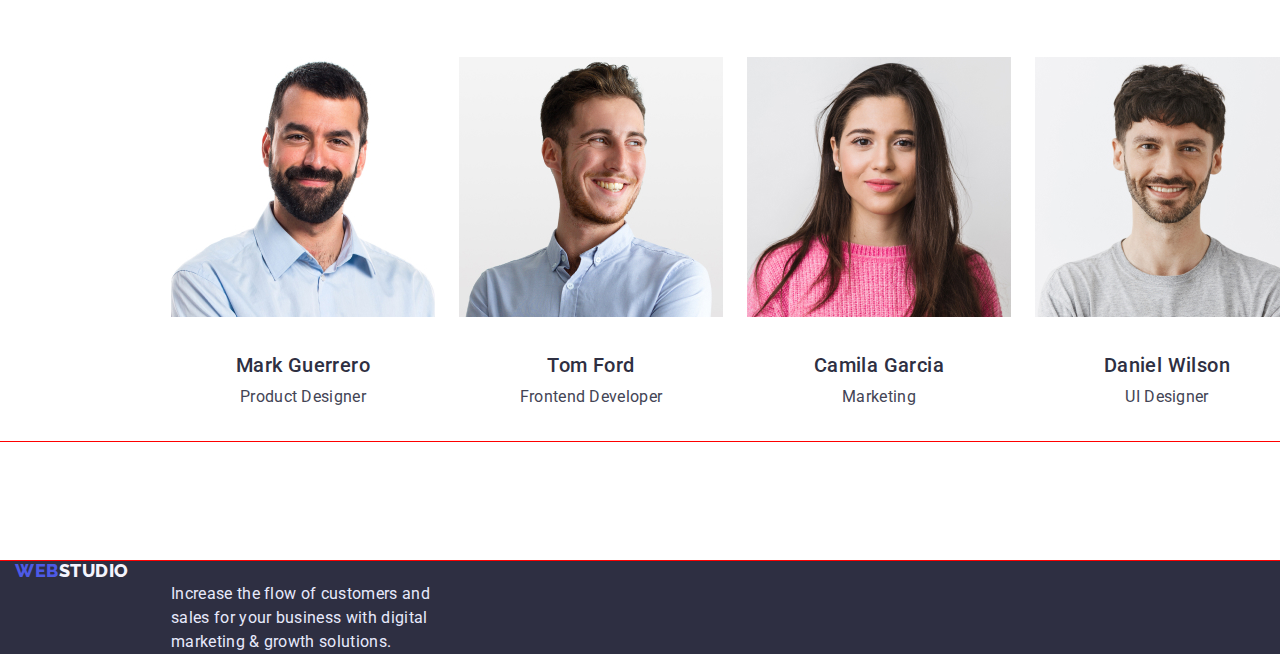
==== commit 49abba20: "1-а сторінка" ====
--- a/index.html
+++ b/index.html
@@ -19,10 +19,11 @@
       <!-- контейнер хедер -->
       <div class="container"> 
         <nav class="header-navigation">
-          <a href="/" class="header-logo link">
-            <span class="header-logo-web">WEB</span>
-            STUDIO
-          </a>
+            <a href="/" class="header-logo link">
+              <span class="header-logo-web">WEB</span>
+              STUDIO
+            </a>
+
           <!-- фільтр -->
           <ul class="header-lists list">
             <li class="header-item">
@@ -55,15 +56,18 @@
       <section class="page-button-order">
         <div class="container"> 
           <h1 class="page-button-title">Effective Solutions for Your Business</h1>
-          <button type="button" 
+          <div class="button-wrap">
+            <button type="button" 
                   class="page-button-order-service">Order Service</button>
+          </div>
         </div>
         </section>
 
       <!-- Секція 2 Принципи компанії-->
-      <section class="pinciples">
-        <div class="container">  
-          <ul class="list" >
+      <section class="principles">
+        <div class="container">
+            
+          <ul class="list">
             <li>
               <h2 class="title">Strategy</h2>
               <p class="text-title">
@@ -100,7 +104,7 @@
       <section class="doing">
         <div class="container"> 
           <h2 class="title-section">What are we doing</h2>
-          <ul class="list ">
+          <ul class="list">
             <li>
               <img
                 src="./image/image1.jpg"
@@ -180,14 +184,16 @@
     </main>
     <!-- Футер (підвал)-->
     <footer class="footer-page">
-      <a href="/" class="footer-logo link">
-        <span class="footer-logo-web">WEB</span>
-        STUDIO
-      </a>
-      <p class="text-fotter">
-        Increase the flow of customers and sales for your business with digital
-        marketing & growth solutions.
-      </p>
+      <div class="container"> 
+        <a href="/" class="footer-logo link">
+          <span class="footer-logo-web">WEB</span>
+          STUDIO
+        </a>
+        <p class="text-fotter">
+          Increase the flow of customers and sales for your business with digital
+          marketing & growth solutions.
+        </p>
+      </div>
     </footer>
   </body>
 </html>
--- a/css/style.css
+++ b/css/style.css
@@ -16,20 +16,16 @@
 
 h1, h2, h3, p {
     margin: 0;
-    padding-left: 0;
 }
 
 /* HEADER */
 /* 1-а сторінка Основна частина*/
 /* 1-а сторінка, Секція 1 з кнопкою- */
 
-.page-button-order {}
-
 /* обмежено межі фону через селектор батька */
 .page-button-order >.container {
     background-color: #2E2F42;
 }
-
 .page-button-order-service  {
     font-family: inherit;
     font-weight: 600;
@@ -42,6 +38,8 @@
     background: #4D5AE5;
     width: 169px;
     height: 56px;
+    align-items: center;
+    justify-content: center;
 }
 
 .page-button-order-service:hover {
@@ -54,16 +52,21 @@
 }
 .page-button-title {
     font-family: inherit;
-    font-weight: 600;
+    font-weight: 500;
     font-size: 56px;
-    line-height: 1.07em;
-    text-align: center;
+    line-height: 1.01em;
     letter-spacing: 0.02em;
     color: #FFFFFF;
+    padding-left: 473px;
+    padding-right: 473px;
     padding-top: 188px;
-    padding-bottom: 292px; 
-}
-
+    margin-bottom: 48px;
+}
+.button-wrap {
+padding-bottom: 188px;
+padding-left: 636px;
+padding-right: 635px;
+}
 /* Оформлення слів Studio Portfolio Contacts*/
 .header-link {
     font-family: inherit;
@@ -72,32 +75,29 @@
     line-height: 1.5;
     display: flex;
     align-items: center;
-    text-align: center;
     letter-spacing: 0.02em;
     color: #2E2F42;
     padding-bottom: 24px;
-    margin-top: 24px;  
-}
+    padding-top: 24px; 
+}
+
 .header-logo {
-    margin-right: 76px;
+    padding-left: 156px;
 }
 .header-lists {
     display: flex;
     align-items: center;
-    gap: 40px;
 }
 
 .header-navigation {
     display: flex;
     align-items: center;
+
 }
 .header-contacts  {
     display: flex;
     align-items: center;
-    margin-left: auto;
-}
-.header-contact-item {
-    margin-right: 40px;
+
 }
 /* селектор нащадка - застосувати до класу контейнер, який міститься в класі хедер-пейдж */
 .header-page>.container {
@@ -118,8 +118,7 @@
 /* 1-а сторінка, 
 Секція 2 Принципи компанії */
 
-.pinciples {
-   
+.principles {
     padding-top: 120px;
     padding-bottom: 120px;
 }
@@ -132,7 +131,7 @@
     color: #2E2F42;
 }
 .doing {
-    padding-bottom: 120px;
+    padding-bottom: 120px;   
 }
 
 .team {
@@ -161,6 +160,14 @@
     color: #2E2F42;
     margin-bottom: 72px;
 }
+/* ставимо картинки в ряд */
+.list {
+    display: flex;
+    gap: 24px;
+    padding-left: 156px;
+    padding-right: 156px;
+}
+
 /* 1-а сторінка, 
 Секція 4 Команда компанії
 імена, професія */
@@ -183,6 +190,7 @@
     text-align: center;
     letter-spacing: 0.02em;
     color: #434455;
+    padding-bottom: 32px;
 }
 /* 2-а сторінка */
 
@@ -250,7 +258,9 @@
 }
 
 /* ФУТЕР */
-.footer-page {background-color:  #2E2F42;}
+.footer-page>.container {
+    background-color:  #2E2F42;
+}
 .footer-logo {
     font-family: Raleway;
     font-weight: 800;
@@ -281,13 +291,16 @@
    line-height: 1.5em;
    letter-spacing: 0.02em;
    color: #E7E9FC;
+   padding-left: 156px;
+   padding-right: 1020px;
 }
 
 /* БЛОКОВІ МОДЕЛІ */
-/* ШИРИНА КОНТЕЙНЕРУ */
+/* ШИРИНА КОНТЕЙНЕРУ оригінал 1440+50 додатковий падінг */
 .container {
-width: 1128px;
-padding-left: 12px;
-padding-right: 12px;
+width: 1470px; 
+padding-left: 15px;
+padding-right: 15px;
+margin: 0 auto;
 outline: 1px solid red;
 }
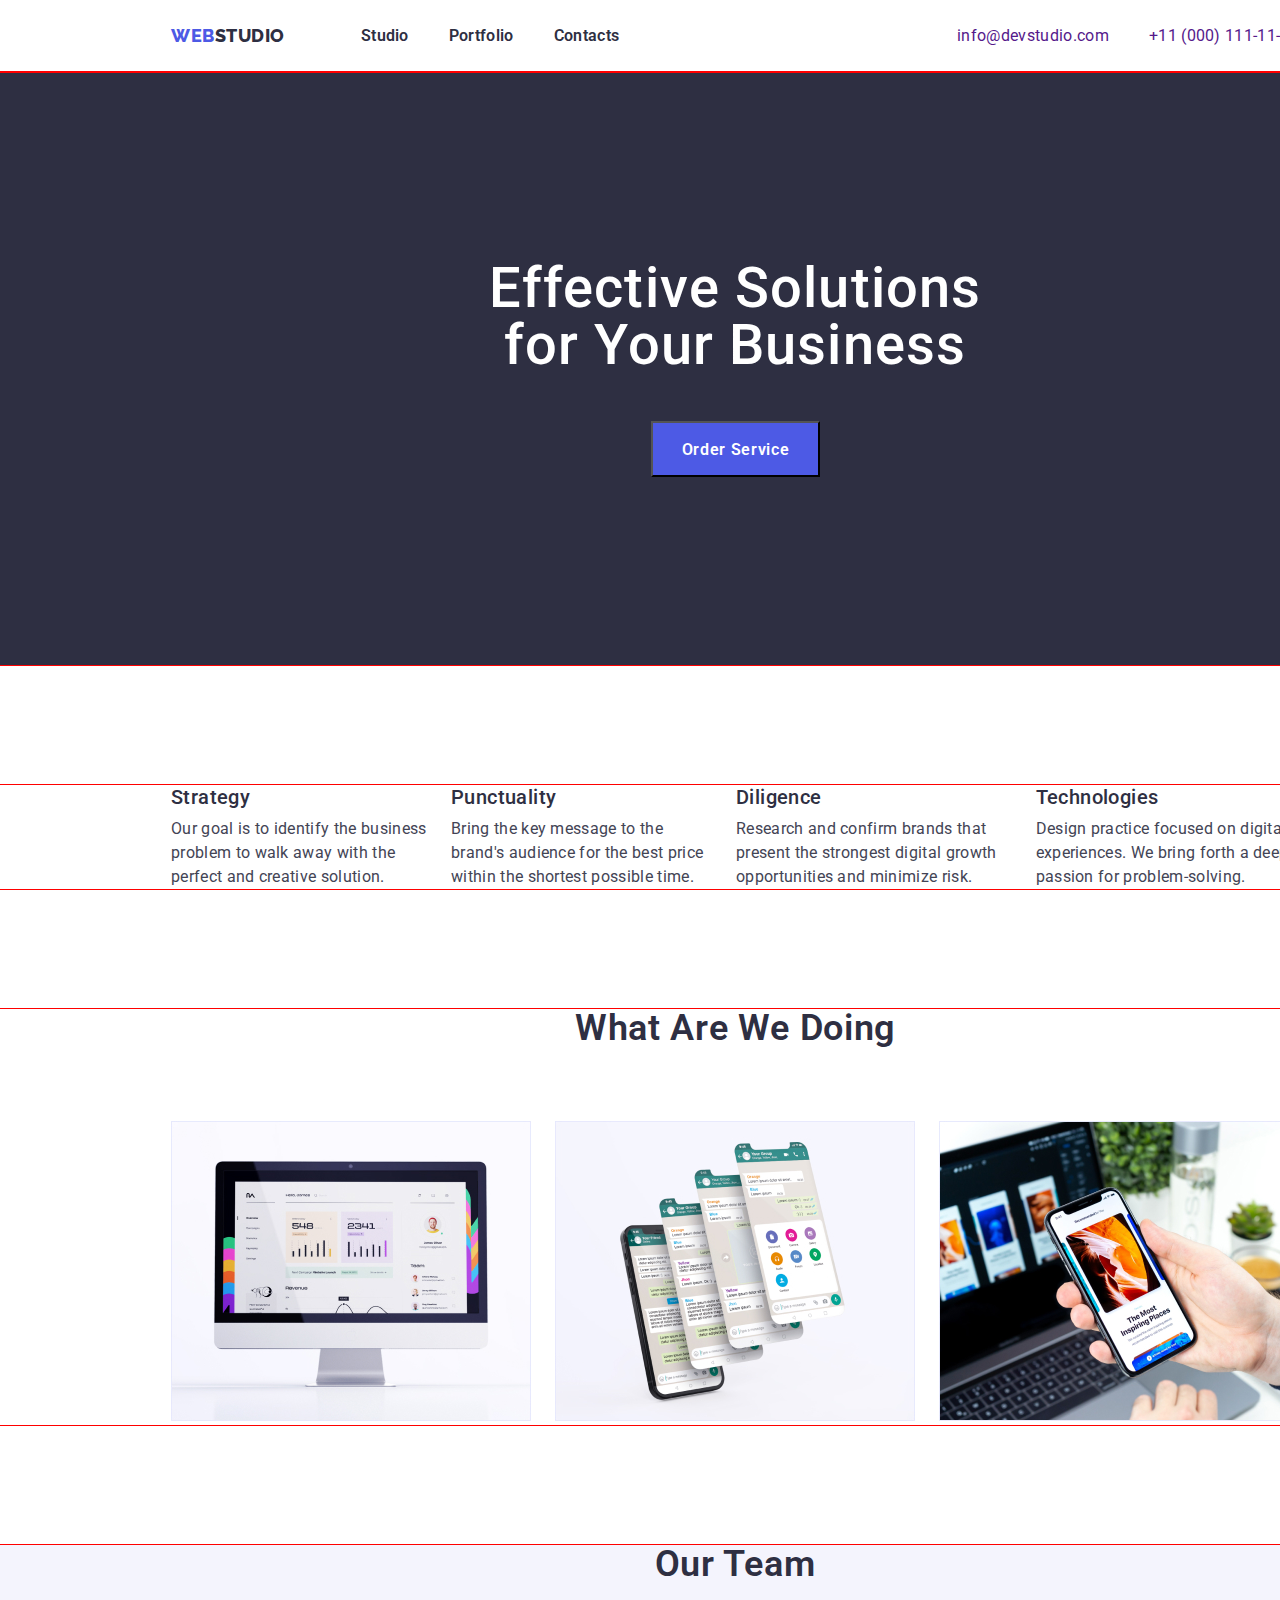
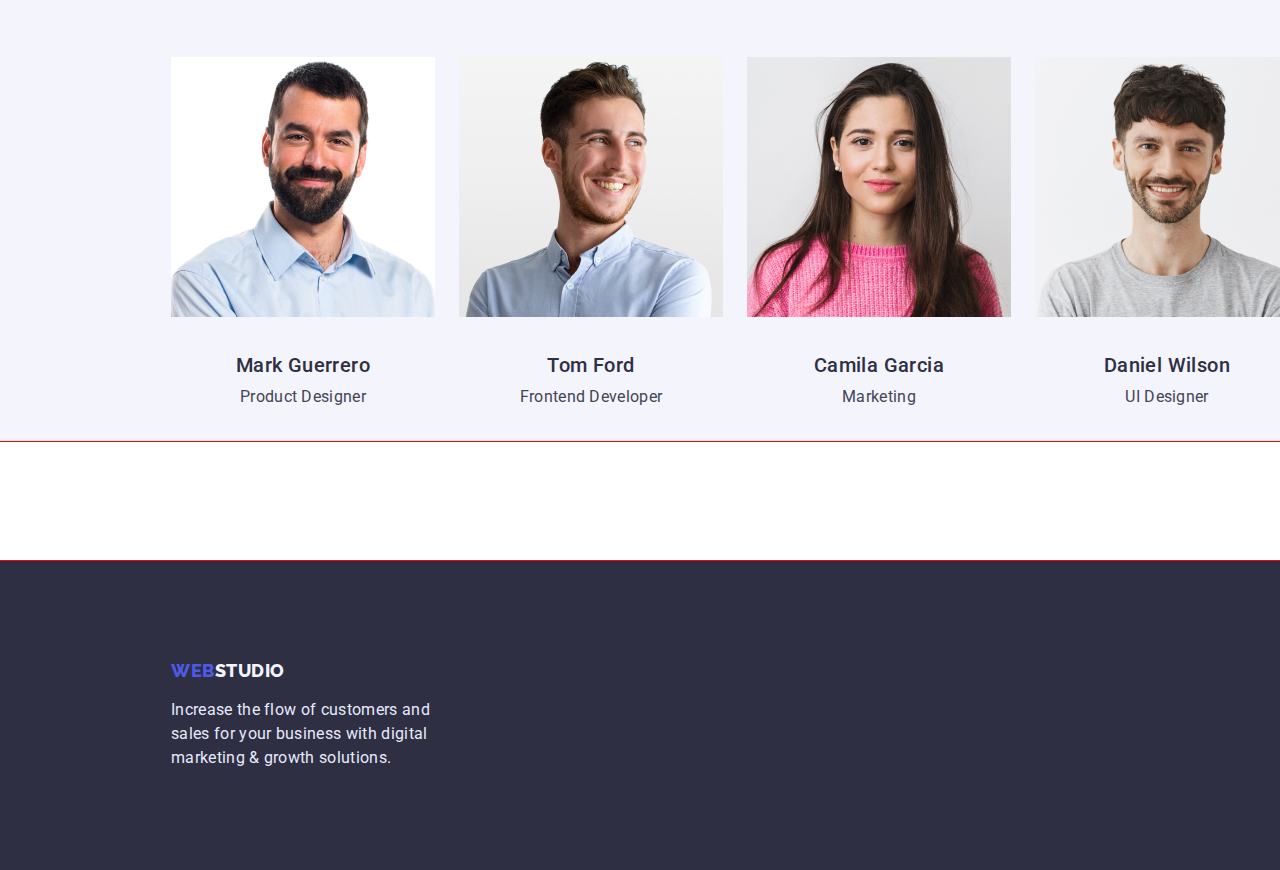
==== commit 2e90b1c1: "оформлено хедер 1-а сторінка" ====
--- a/index.html
+++ b/index.html
@@ -66,8 +66,7 @@
       <!-- Секція 2 Принципи компанії-->
       <section class="principles">
         <div class="container">
-            
-          <ul class="list">
+          <ul class="principles-wrap list">
             <li>
               <h2 class="title">Strategy</h2>
               <p class="text-title">
@@ -104,7 +103,7 @@
       <section class="doing">
         <div class="container"> 
           <h2 class="title-section">What are we doing</h2>
-          <ul class="list">
+          <ul class="doing-wrap list">
             <li>
               <img
                 src="./image/image1.jpg"
@@ -137,7 +136,7 @@
       <section class="team">
         <div class="container"> 
             <h2 class="title-section">Our Team</h2>
-            <ul class="list">
+            <ul class="team-wrap list">
               <li>
                 <img
                   src="./image/Mark-Guerrero.jpg"
--- a/css/style.css
+++ b/css/style.css
@@ -61,6 +61,7 @@
     padding-right: 473px;
     padding-top: 188px;
     margin-bottom: 48px;
+    text-align: center;
 }
 .button-wrap {
 padding-bottom: 188px;
@@ -79,25 +80,27 @@
     color: #2E2F42;
     padding-bottom: 24px;
     padding-top: 24px; 
-}
-
+    
+}
 .header-logo {
     padding-left: 156px;
+    margin-right: 76px;
 }
 .header-lists {
     display: flex;
     align-items: center;
-}
-
+    gap: 40px;
+}
 .header-navigation {
     display: flex;
     align-items: center;
-
+    margin-right: auto;
 }
 .header-contacts  {
     display: flex;
     align-items: center;
-
+    padding-right: 156px;
+    gap: 40px;
 }
 /* селектор нащадка - застосувати до класу контейнер, який міститься в класі хедер-пейдж */
 .header-page>.container {
@@ -161,13 +164,29 @@
     margin-bottom: 72px;
 }
 /* ставимо картинки в ряд */
-.list {
+.principles-wrap {
     display: flex;
     gap: 24px;
     padding-left: 156px;
     padding-right: 156px;
 }
 
+.doing-wrap
+{
+    display: flex;
+    gap: 24px;
+    padding-left: 156px;
+    padding-right: 156px;
+}
+.team-wrap {
+    display: flex;
+    gap: 24px;
+    padding-left: 156px;
+    padding-right: 156px;
+}
+.team>.container {
+background: #F4F4FD;
+}
 /* 1-а сторінка, 
 Секція 4 Команда компанії
 імена, професія */
@@ -271,6 +290,9 @@
     letter-spacing: 0.03em;
     text-transform: uppercase;
     color: #F4F4FD;
+    padding-top: 100px;
+    padding-left: 156px;
+    margin-bottom: 16px;
 }
 
 .footer-logo-web {
@@ -293,6 +315,7 @@
    color: #E7E9FC;
    padding-left: 156px;
    padding-right: 1020px;
+   padding-bottom: 100px;
 }
 
 /* БЛОКОВІ МОДЕЛІ */
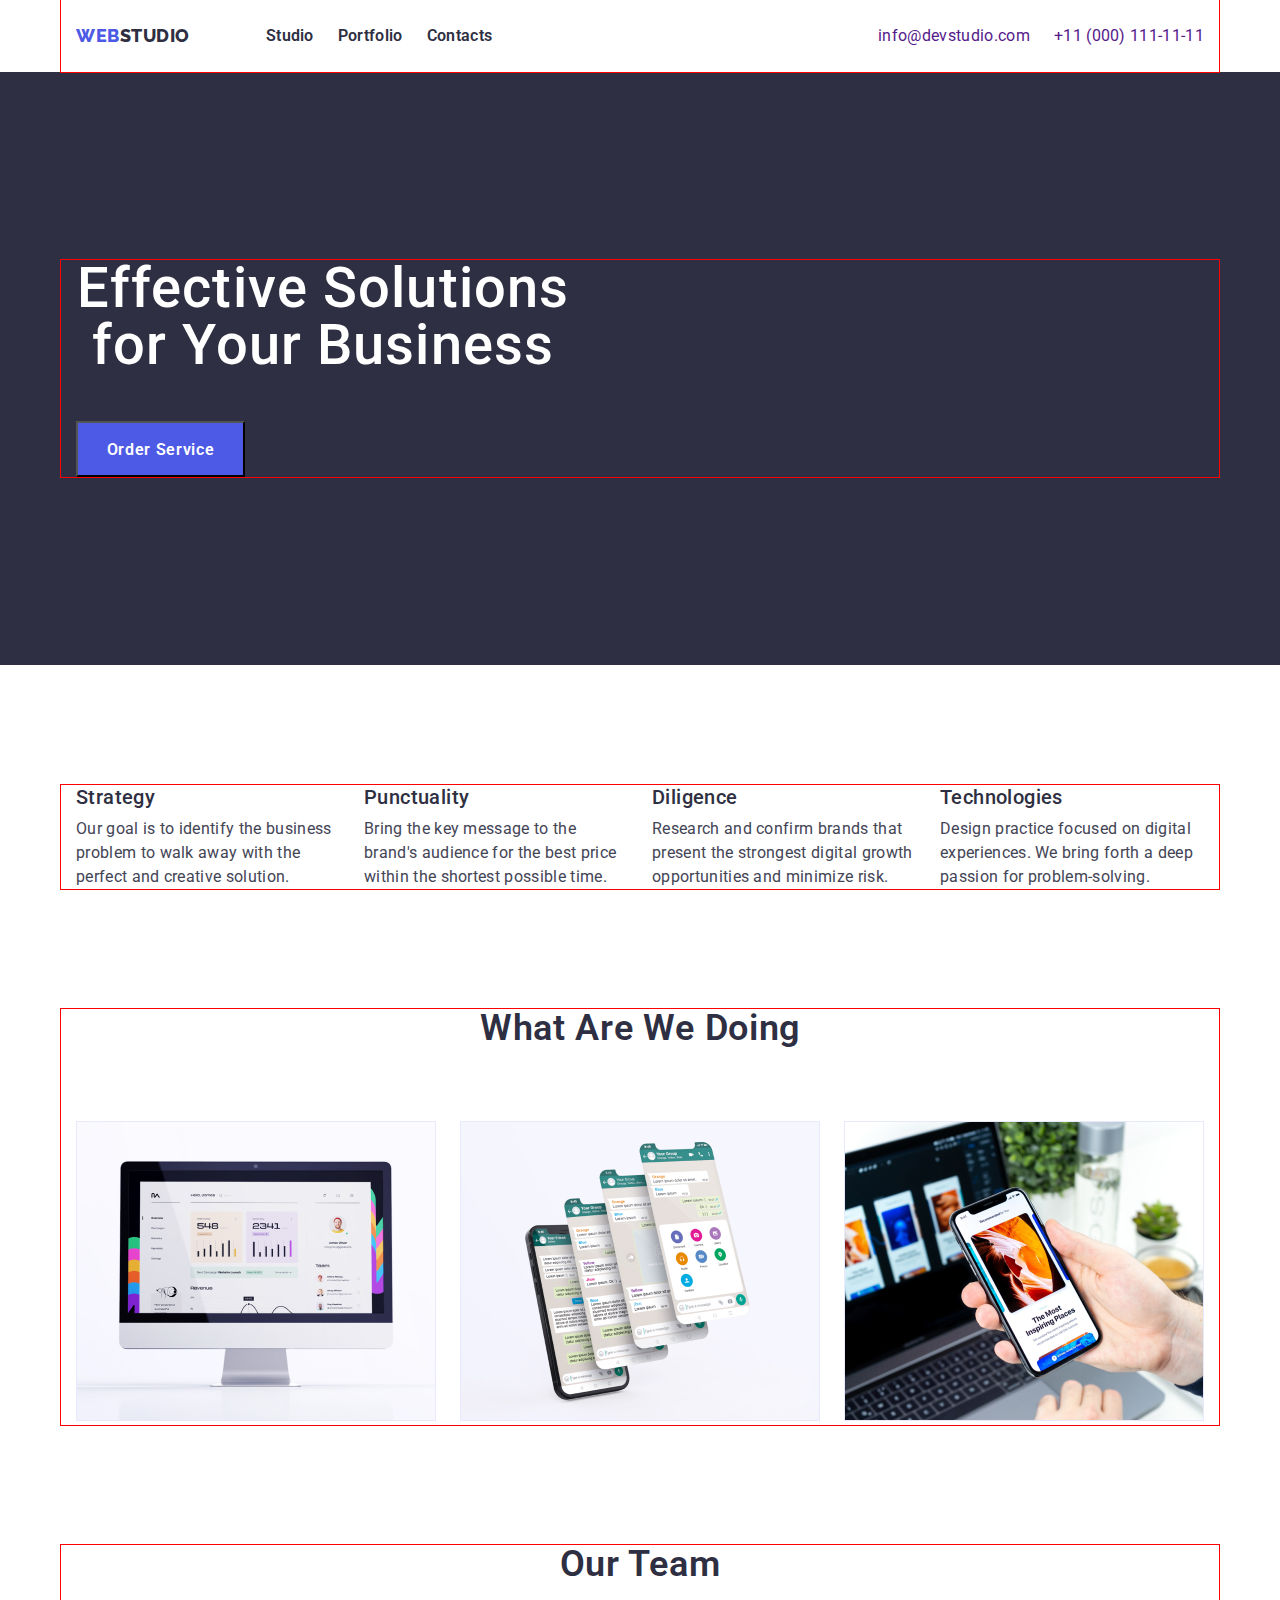
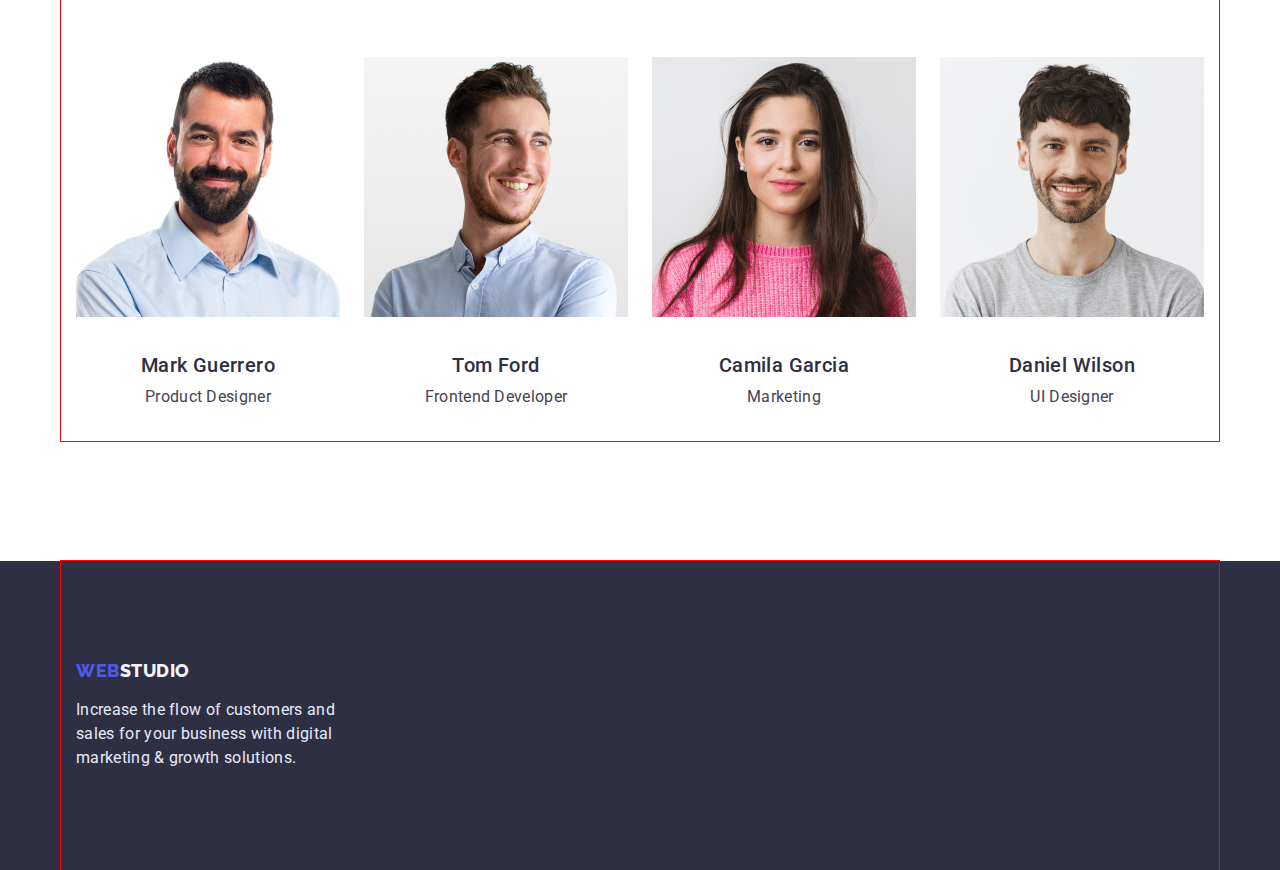
==== commit f121c272: "1-а сторінка зміни" ====
--- a/index.html
+++ b/index.html
@@ -66,29 +66,32 @@
       <!-- Секція 2 Принципи компанії-->
       <section class="principles">
         <div class="container">
-          <ul class="principles-wrap list">
-            <li>
+          <ul class="list">
+            <li class="principles-wrap">
               <h2 class="title">Strategy</h2>
               <p class="text-title">
                 Our goal is to identify the business problem to walk away with the
                 perfect and creative solution.
               </p>
             </li>
-            <li>
+
+            <li class="principles-wrap">
               <h3 class="title">Punctuality</h3>
               <p class="text-title">
                 Bring the key message to the brand's audience for the best price
                 within the shortest possible time.
               </p>
             </li>
-            <li>
+
+            <li class="principles-wrap">
               <h3 class="title">Diligence</h3>
               <p class="text-title">
                 Research and confirm brands that present the strongest digital
                 growth opportunities and minimize risk.
               </p>
             </li>
-            <li>
+
+            <li class="principles-wrap">
               <h3 class="title">Technologies</h3>
               <p class="text-title">
                 Design practice focused on digital experiences. We bring forth a
--- a/css/style.css
+++ b/css/style.css
@@ -23,9 +23,12 @@
 /* 1-а сторінка, Секція 1 з кнопкою- */
 
 /* обмежено межі фону через селектор батька */
-.page-button-order >.container {
+.page-button-order {
     background-color: #2E2F42;
-}
+    padding-top: 188px;
+    padding-bottom: 188px;
+}
+
 .page-button-order-service  {
     font-family: inherit;
     font-weight: 600;
@@ -57,161 +60,10 @@
     line-height: 1.01em;
     letter-spacing: 0.02em;
     color: #FFFFFF;
-    padding-left: 473px;
-    padding-right: 473px;
-    padding-top: 188px;
     margin-bottom: 48px;
-    text-align: center;
-}
-.button-wrap {
-padding-bottom: 188px;
-padding-left: 636px;
-padding-right: 635px;
-}
-/* Оформлення слів Studio Portfolio Contacts*/
-.header-link {
-    font-family: inherit;
-    font-weight: 600;
-    font-size: 16px;
-    line-height: 1.5;
-    display: flex;
-    align-items: center;
-    letter-spacing: 0.02em;
-    color: #2E2F42;
-    padding-bottom: 24px;
-    padding-top: 24px; 
-    
-}
-.header-logo {
-    padding-left: 156px;
-    margin-right: 76px;
-}
-.header-lists {
-    display: flex;
-    align-items: center;
-    gap: 40px;
-}
-.header-navigation {
-    display: flex;
-    align-items: center;
-    margin-right: auto;
-}
-.header-contacts  {
-    display: flex;
-    align-items: center;
-    padding-right: 156px;
-    gap: 40px;
-}
-/* селектор нащадка - застосувати до класу контейнер, який міститься в класі хедер-пейдж */
-.header-page>.container {
-    display: flex;
-    align-items: center;
-}
-
-/* Оформлення телефону та імейл*/
-.header-contacts {
-    font-family: inherit;
-    font-weight: 400;
-    font-size: 16px;
-    line-height: 1.5;
-    letter-spacing: 0.02em;
-    color: #434455;
-}
-
-/* 1-а сторінка, 
-Секція 2 Принципи компанії */
-
-.principles {
-    padding-top: 120px;
-    padding-bottom: 120px;
-}
-.title {
-    font-family: inherit;
-    font-weight: 500;
-    font-size: 20px;
-    line-height: 24px;
-    letter-spacing: 0.02em;
-    color: #2E2F42;
-}
-.doing {
-    padding-bottom: 120px;   
-}
-
-.team {
-    padding-bottom: 120px;
-}
-.text-title {
-    font-family: inherit;
-    font-weight: 400;
-    font-size: 16px;
-    line-height: 1.5em;
-    letter-spacing: 0.02em;
-    color: #434455;
-    margin-top: 8px;
-}
-
-/* 1-а сторінка заголовки секцій 
-наша робота, наша команда*/
-.title-section {
-    font-family: inherit;
-    font-weight: 600;
-    font-size: 36px;
-    line-height: 1.11em;
-    text-align: center;
-    letter-spacing: 0.02em;
-    text-transform: capitalize;
-    color: #2E2F42;
-    margin-bottom: 72px;
-}
-/* ставимо картинки в ряд */
-.principles-wrap {
-    display: flex;
-    gap: 24px;
-    padding-left: 156px;
-    padding-right: 156px;
-}
-
-.doing-wrap
-{
-    display: flex;
-    gap: 24px;
-    padding-left: 156px;
-    padding-right: 156px;
-}
-.team-wrap {
-    display: flex;
-    gap: 24px;
-    padding-left: 156px;
-    padding-right: 156px;
-}
-.team>.container {
-background: #F4F4FD;
-}
-/* 1-а сторінка, 
-Секція 4 Команда компанії
-імена, професія */
-.name {
-    font-family: inherit;
-    font-weight: 500;
-    font-size: 20px;
-    line-height: 1,2em;
-    text-align: center;
-    letter-spacing: 0.02em;
-    color: #2E2F42;
-    margin-bottom: 8px;
-    margin-top: 32px;
-}
-.job {
-    font-family: inherit;
-    font-weight: 400;
-    font-size: 16px;
-    line-height: 1.5em;
-    text-align: center;
-    letter-spacing: 0.02em;
-    color: #434455;
-    padding-bottom: 32px;
-}
-/* 2-а сторінка */
+    max-width: 494px;
+    text-align: center;
+}
 
 .header-logo-web {
     font-family: 'Raleway';
@@ -234,7 +86,132 @@
     letter-spacing: 0.03em;
     text-transform: uppercase;
     color: #2E2F42;
-}
+    margin-right: 76px;
+}
+/* Оформлення слів Studio Portfolio Contacts*/
+.header-link {
+    font-family: inherit;
+    font-weight: 600;
+    font-size: 16px;
+    line-height: 1.5;
+    display: flex;
+    align-items: center;
+    letter-spacing: 0.02em;
+    color: #2E2F42;
+    padding-bottom: 24px;
+    padding-top: 24px; 
+}
+/* оформлення контактыв та кнопок меню в рядок */
+.header-lists {
+    display: flex;
+    align-items: center;
+}
+
+.header-navigation {
+    display: flex;
+    align-items: center;
+    margin-right: auto;
+}
+
+.header-contacts  {
+    display: flex;
+    align-items: center;
+}
+/* селектор нащадка - застосувати до класу контейнер, який міститься в класі хедер-пейдж */
+.header-page>.container {
+    display: flex;
+    align-items: center;
+}
+
+/* Оформлення телефону та імейл*/
+.header-contacts {
+    font-family: inherit;
+    font-weight: 400;
+    font-size: 16px;
+    line-height: 1.5;
+    letter-spacing: 0.02em;
+    color: #434455;
+}
+
+/* 1-а сторінка, 
+Секція 2 Принципи компанії */
+
+.principles-wrap {
+    width: 264px;
+}
+.principles {
+    padding-top: 120px;
+    padding-bottom: 120px;
+}
+.title {
+    font-family: inherit;
+    font-weight: 500;
+    font-size: 20px;
+    line-height: 24px;
+    letter-spacing: 0.02em;
+    color: #2E2F42;
+}
+
+.team {
+    padding-bottom: 120px;
+    padding-top: 120px;
+}
+.text-title {
+    font-family: inherit;
+    font-weight: 400;
+    font-size: 16px;
+    line-height: 1.5em;
+    letter-spacing: 0.02em;
+    color: #434455;
+    margin-top: 8px;
+}
+
+/* 1-а сторінка заголовки секцій 
+наша робота, наша команда*/
+.title-section {
+    font-family: inherit;
+    font-weight: 600;
+    font-size: 36px;
+    line-height: 1.11em;
+    text-align: center;
+    letter-spacing: 0.02em;
+    text-transform: capitalize;
+    color: #2E2F42;
+    margin-bottom: 72px;
+}
+/* ставимо картинки в ряд */
+.list {
+    display: flex;
+    gap: 24px;
+}
+
+/* 1-а сторінка, 
+Секція 4 Команда компанії
+імена, професія */
+.name {
+    font-family: inherit;
+    font-weight: 500;
+    font-size: 20px;
+    line-height: 1,2em;
+    text-align: center;
+    letter-spacing: 0.02em;
+    color: #2E2F42;
+    margin-bottom: 8px;
+    margin-top: 32px;
+}
+.job {
+    font-family: inherit;
+    font-weight: 400;
+    font-size: 16px;
+    line-height: 1.5em;
+    text-align: center;
+    letter-spacing: 0.02em;
+    color: #434455;
+    padding-bottom: 32px;
+}
+/* 2-а сторінка */
+
+
 
 /* оформлення кнопок 2-а сторінка портфоліо
 all, web-site, app, design, marketing*/
@@ -277,7 +254,7 @@
 }
 
 /* ФУТЕР */
-.footer-page>.container {
+.footer-page {
     background-color:  #2E2F42;
 }
 .footer-logo {
@@ -291,8 +268,6 @@
     text-transform: uppercase;
     color: #F4F4FD;
     padding-top: 100px;
-    padding-left: 156px;
-    margin-bottom: 16px;
 }
 
 .footer-logo-web {
@@ -313,15 +288,15 @@
    line-height: 1.5em;
    letter-spacing: 0.02em;
    color: #E7E9FC;
-   padding-left: 156px;
-   padding-right: 1020px;
+   max-width: 264px;
    padding-bottom: 100px;
+   margin-top: 16px;
 }
 
 /* БЛОКОВІ МОДЕЛІ */
 /* ШИРИНА КОНТЕЙНЕРУ оригінал 1440+50 додатковий падінг */
 .container {
-width: 1470px; 
+width: 1158px; 
 padding-left: 15px;
 padding-right: 15px;
 margin: 0 auto;
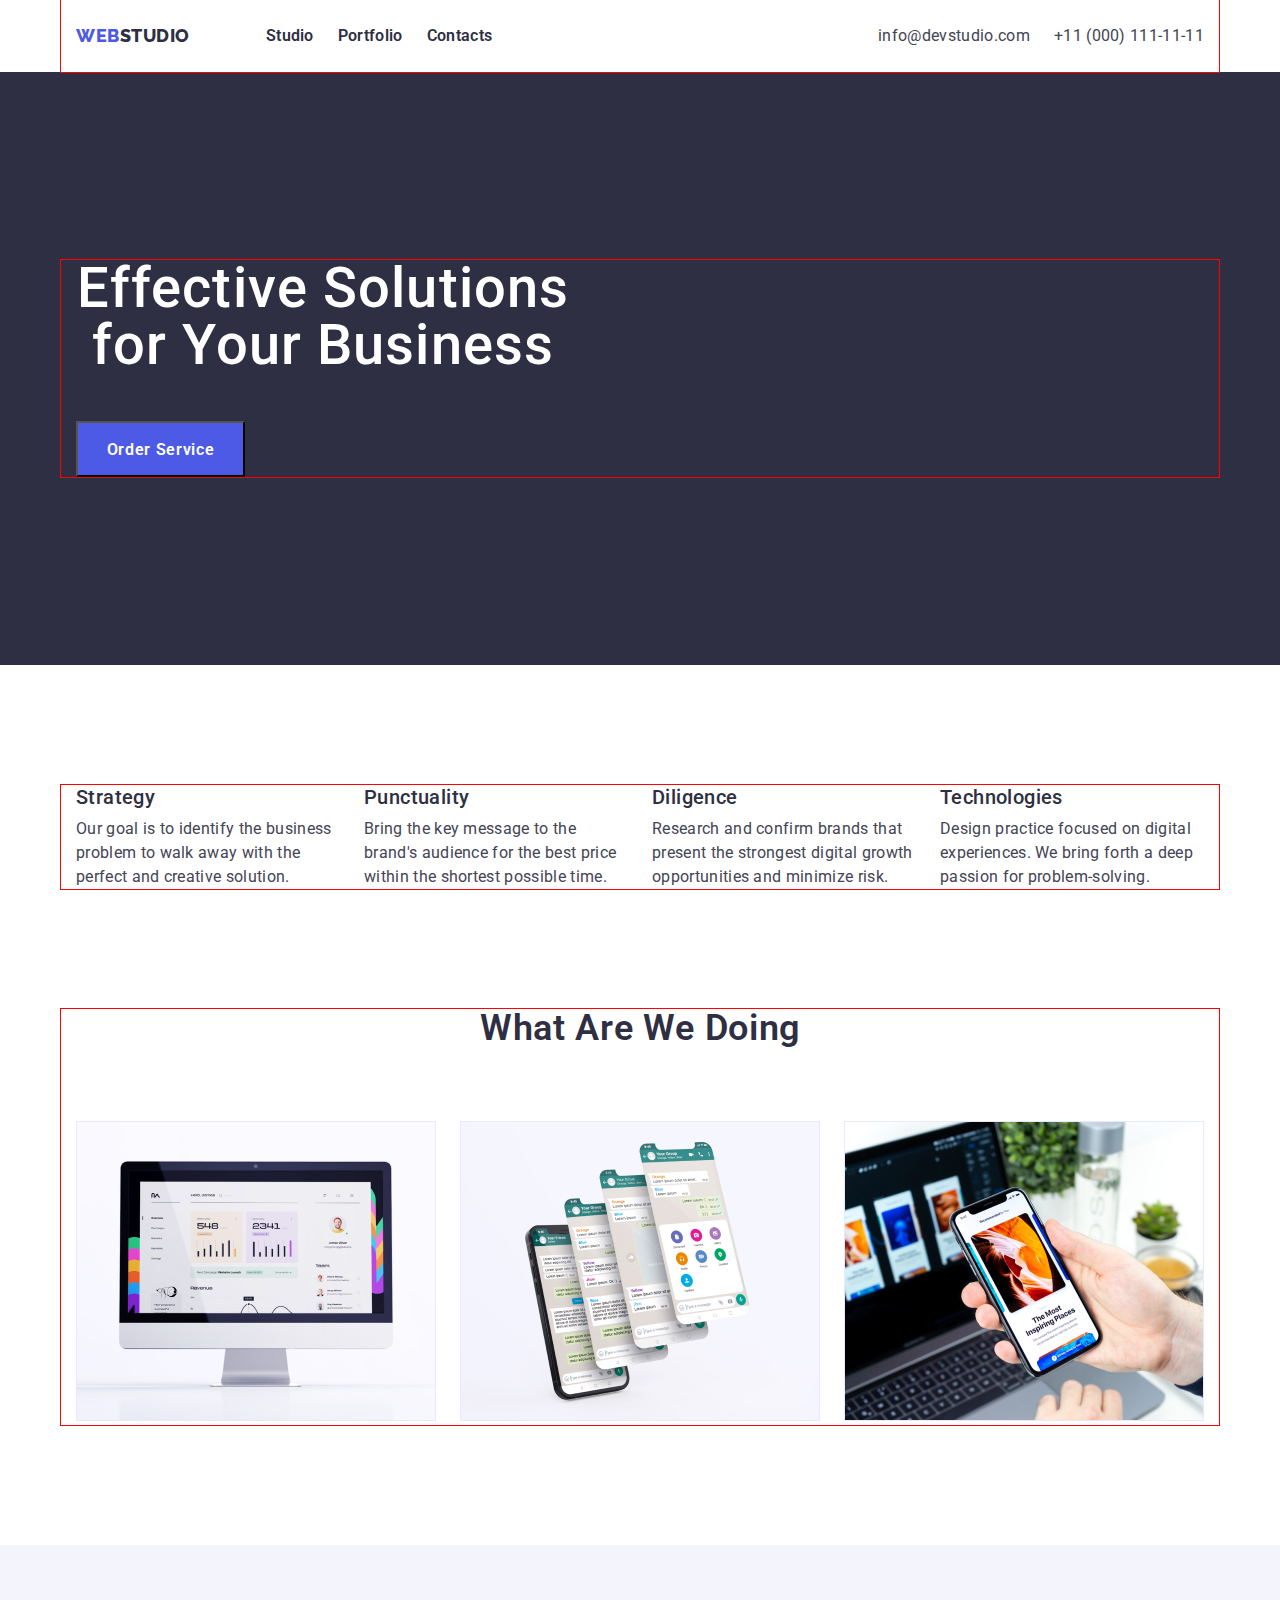
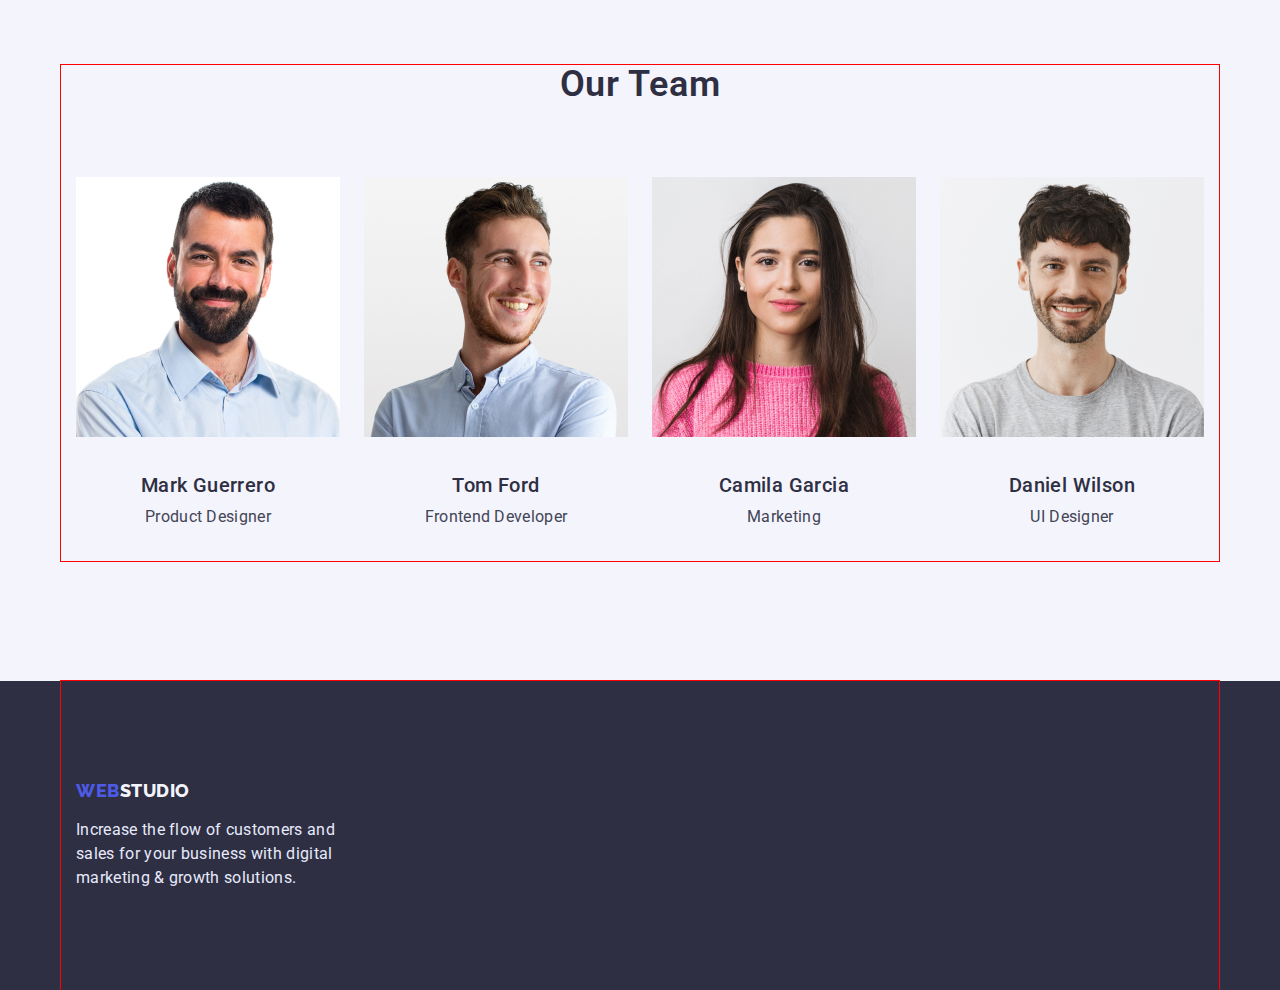
==== commit ebcebe8e: "робота над помилками" ====
--- a/index.html
+++ b/index.html
@@ -38,14 +38,14 @@
           </ul>
         </nav>
         <!-- контакти тел+імейл -->
-        <ul class="header-contacts list">
-          <li class="header-contact-item">
-            <a href="" class="link">info@devstudio.com</a>
-          </li>
-          <li class="header-contact-item">
-            <a href="" class="link">+11 (000) 111-11-11</a>
-          </li>
-        </ul>
+          <ul class="header-contacts list">
+            <li class="header-contact-item">
+              <a href="" class="header-contacts link">info@devstudio.com</a>
+            </li>
+            <li class="header-contact-item">
+              <a href="" class="header-contacts link">+11 (000) 111-11-11</a>
+            </li>
+          </ul>
       </div>
       
     </header>
--- a/css/style.css
+++ b/css/style.css
@@ -34,7 +34,7 @@
     font-weight: 600;
     font-size: 16px;
     line-height: 1.19em;
-    display: flex;
+    display: block;
     align-items: center; 
     letter-spacing: 0.04em;
     color: #FFFFFF;
@@ -113,10 +113,6 @@
     margin-right: auto;
 }
 
-.header-contacts  {
-    display: flex;
-    align-items: center;
-}
 /* селектор нащадка - застосувати до класу контейнер, який міститься в класі хедер-пейдж */
 .header-page>.container {
     display: flex;
@@ -124,15 +120,17 @@
 }
 
 /* Оформлення телефону та імейл*/
+
 .header-contacts {
     font-family: inherit;
     font-weight: 400;
     font-size: 16px;
     line-height: 1.5;
     letter-spacing: 0.02em;
-    color: #434455;
-}
-
+    display: flex;
+    align-items: center;
+    color:#434455;
+}
 /* 1-а сторінка, 
 Секція 2 Принципи компанії */
 
@@ -155,6 +153,7 @@
 .team {
     padding-bottom: 120px;
     padding-top: 120px;
+    background: #F4F4FD;
 }
 .text-title {
     font-family: inherit;
@@ -209,23 +208,35 @@
     color: #434455;
     padding-bottom: 32px;
 }
+
+.doing {
+padding-bottom: 120px; 
+}
 /* 2-а сторінка */
 
 
 
 /* оформлення кнопок 2-а сторінка портфоліо
 all, web-site, app, design, marketing*/
+.button {
+    display: flex;
+    border-radius: 4px;
+}
 .button-name
  {  font-family: inherit;
     font-weight: 600;
     font-size: 16px;
     line-height: 1.5;
-    display: flex;
+   
     align-items: center;
     text-align: center;
     letter-spacing: 0.04em;
     color: #4D5AE5;
     background: #F4F4FD;
+    height: 48px;
+    padding: 12px, 24px, 12px, 24px;
+    
+    
 }
 .button-name:hover 
 {color: #FFFFFF;background: #404BBF;}
@@ -234,6 +245,27 @@
 {color: #FFFFFF; background: #404BBF;} 
 
 /* PORTFOLIO*/
+
+.portfolio-wrap {
+    width: 360px;
+    height: 420px;
+}
+.portfolio {
+display: flex;
+flex-wrap: wrap;
+padding-top: 96px;
+}
+.portfolio-photo:nth-child(3n) 
+{
+    margin-right: 0;
+}
+
+.portfolio-photo {
+    display: flex;
+    margin-bottom: 48px;}
+    
+.portfolio-photo:nth-last-child(-n + 3)
+{margin-bottom: 0;}
 
 .portfolio-title 
 {   font-family: inherit;
@@ -242,6 +274,8 @@
     line-height: 1.2em;
     letter-spacing: 0.02em;
     color: #2E2F42;
+    margin-top: 32px;
+    margin-bottom: 8px;
 }
 .portfolio-text 
 {
@@ -251,7 +285,10 @@
     line-height: 1.5em;
     letter-spacing: 0.02em;
     color: #434455;
-}
+    margin-bottom: 32px;
+}
+
+/* псевдоклас маржин за винятком кожного 3-го елементу */
 
 /* ФУТЕР */
 .footer-page {
@@ -294,11 +331,12 @@
 }
 
 /* БЛОКОВІ МОДЕЛІ */
-/* ШИРИНА КОНТЕЙНЕРУ оригінал 1440+50 додатковий падінг */
+/* ШИРИНА КОНТЕЙНЕРУ оригінал 1158+50 додатковий падінг */
 .container {
 width: 1158px; 
 padding-left: 15px;
 padding-right: 15px;
-margin: 0 auto;
+margin-left: auto;
+margin-right: auto;
 outline: 1px solid red;
 }
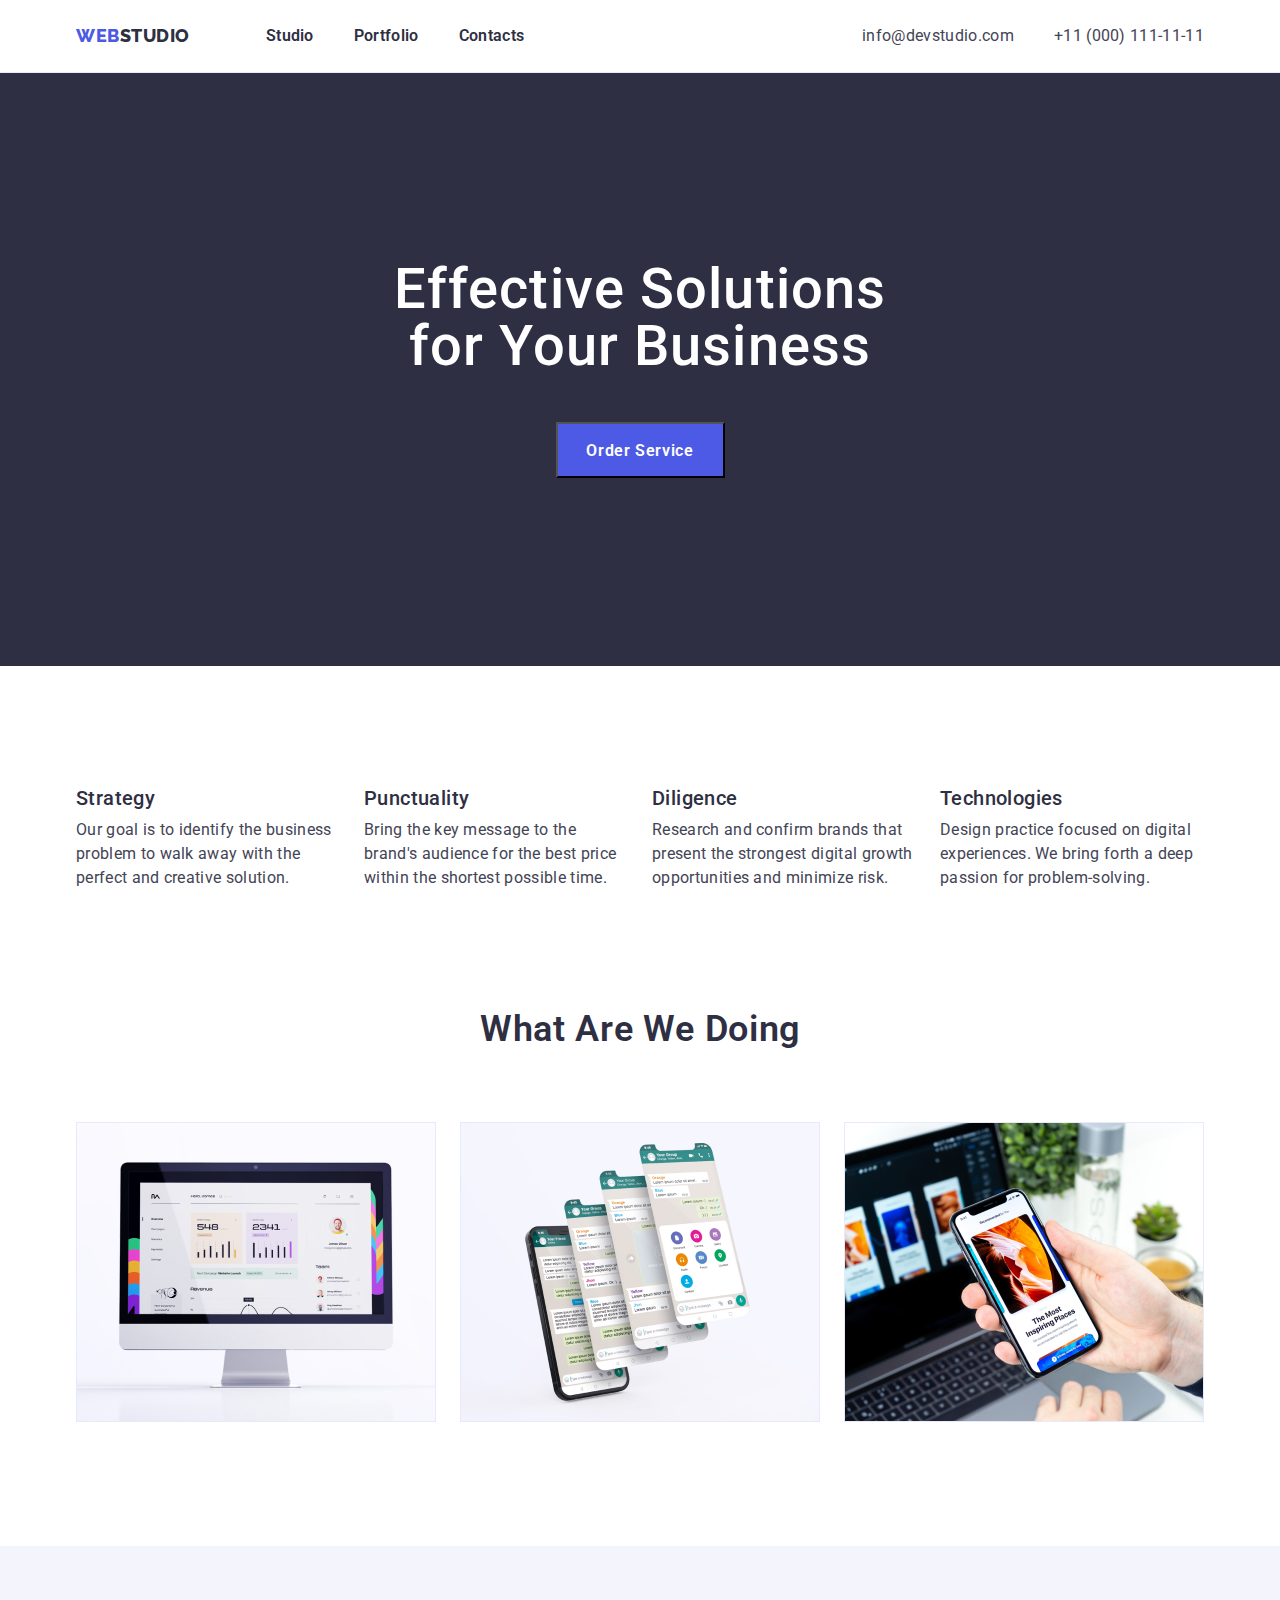
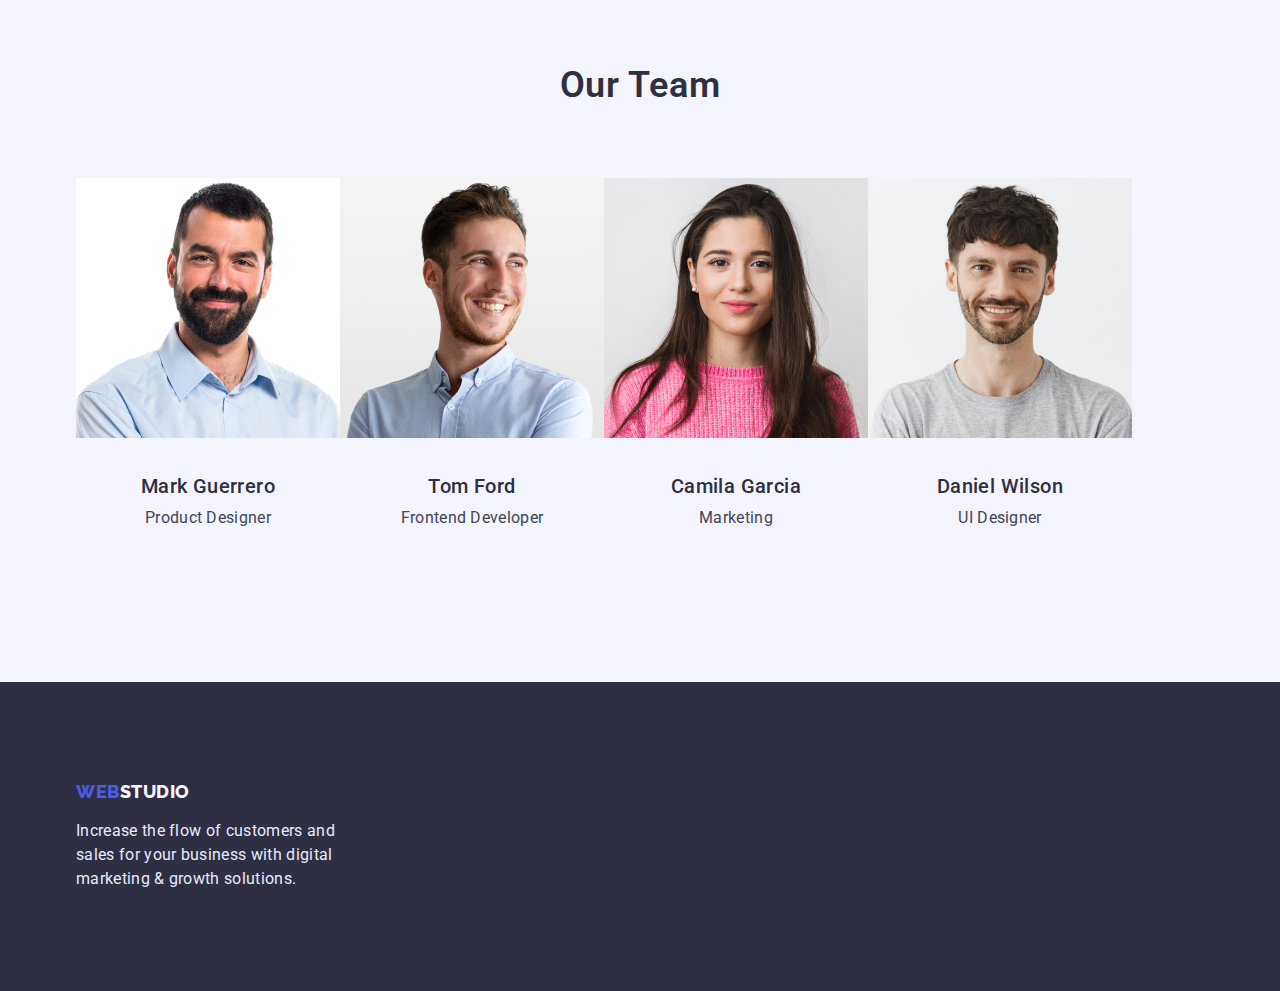
==== commit 6a760b13: "доопрацювання ДЗ" ====
--- a/index.html
+++ b/index.html
@@ -66,7 +66,7 @@
       <!-- Секція 2 Принципи компанії-->
       <section class="principles">
         <div class="container">
-          <ul class="list">
+          <ul class="principles-container list">
             <li class="principles-wrap">
               <h2 class="title">Strategy</h2>
               <p class="text-title">
@@ -147,8 +147,10 @@
                   width="264"
                   height="260"
                 />
-                <h3 class="name">Mark Guerrero</h3>
-                <p class="job">Product Designer</p>
+                  <div class="names-job">
+                    <h3 class="name">Mark Guerrero</h3>
+                    <p class="job">Product Designer</p>
+                </div>
               </li>
               <li>
                 <img
@@ -157,8 +159,11 @@
                   width="264"
                   height="260"
                 />
-                <h3 class="name">Tom Ford</h3>
-                <p class="job">Frontend Developer</p>
+                    
+                 <div class="names-job">
+                    <h3 class="name">Tom Ford</h3>
+                    <p class="job">Frontend Developer</p>
+                  </div>
               </li>
               <li>
                 <img
@@ -167,8 +172,10 @@
                   width="264"
                   height="260"
                 />
-                <h3 class="name">Camila Garcia</h3>
-                <p class="job">Marketing</p>
+                   <div class="names-job">
+                      <h3 class="name">Camila Garcia</h3>
+                      <p class="job">Marketing</p>
+                   </div>
               </li>
               <li>
                 <img
@@ -177,8 +184,10 @@
                   width="264"
                   height="260"
                 />
-                <h3 class="name">Daniel Wilson</h3>
-                <p class="job">UI Designer</p>
+                    <div class="names-job">
+                      <h3 class="name">Daniel Wilson</h3>
+                      <p class="job">UI Designer</p>
+                    </div>
               </li>
             </ul>
           </div>
--- a/css/style.css
+++ b/css/style.css
@@ -43,6 +43,7 @@
     height: 56px;
     align-items: center;
     justify-content: center;
+    margin: 0 auto;
 }
 
 .page-button-order-service:hover {
@@ -63,6 +64,8 @@
     margin-bottom: 48px;
     max-width: 494px;
     text-align: center;
+    margin: 0 auto;
+    margin-bottom: 48px;
 }
 
 .header-logo-web {
@@ -105,6 +108,7 @@
 .header-lists {
     display: flex;
     align-items: center;
+    gap: 40px;
 }
 
 .header-navigation {
@@ -130,10 +134,14 @@
     display: flex;
     align-items: center;
     color:#434455;
+    gap: 40px;
 }
 /* 1-а сторінка, 
 Секція 2 Принципи компанії */
 
+.principles-container {
+    gap: 24px;
+}
 .principles-wrap {
     width: 264px;
 }
@@ -179,14 +187,20 @@
     margin-bottom: 72px;
 }
 /* ставимо картинки в ряд */
-.list {
-    display: flex;
-    gap: 24px;
-}
+
+ .list { 
+    display: flex;
+}
+
 
 /* 1-а сторінка, 
 Секція 4 Команда компанії
 імена, професія */
+
+.names-job {
+    margin-top: 32px;
+    padding-bottom: 32px;
+}
 .name {
     font-family: inherit;
     font-weight: 500;
@@ -196,7 +210,6 @@
     letter-spacing: 0.02em;
     color: #2E2F42;
     margin-bottom: 8px;
-    margin-top: 32px;
 }
 .job {
     font-family: inherit;
@@ -206,28 +219,42 @@
     text-align: center;
     letter-spacing: 0.02em;
     color: #434455;
-    padding-bottom: 32px;
 }
 
 .doing {
 padding-bottom: 120px; 
 }
+
+.doing-wrap {
+    gap: 24px;
+}
 /* 2-а сторінка */
 
 
 
 /* оформлення кнопок 2-а сторінка портфоліо
 all, web-site, app, design, marketing*/
-.button {
-    display: flex;
-    border-radius: 4px;
+.header-page { 
+   border-bottom: 1px solid #E7E9FC; 
+}
+
+.button-container {
+    display: flex;
+    justify-content: center;
+}
+
+.button-item {
+    padding-right: 24px;
+}
+
+.button-item:last-child {
+    padding-right: 0px;
 }
 .button-name
  {  font-family: inherit;
     font-weight: 600;
     font-size: 16px;
     line-height: 1.5;
-   
     align-items: center;
     text-align: center;
     letter-spacing: 0.04em;
@@ -235,9 +262,8 @@
     background: #F4F4FD;
     height: 48px;
     padding: 12px, 24px, 12px, 24px;
-    
-    
-}
+}
+
 .button-name:hover 
 {color: #FFFFFF;background: #404BBF;}
 
@@ -254,7 +280,10 @@
 display: flex;
 flex-wrap: wrap;
 padding-top: 96px;
-}
+padding-bottom: 120px;
+gap: 24px;
+}
+
 .portfolio-photo:nth-child(3n) 
 {
     margin-right: 0;
@@ -262,11 +291,17 @@
 
 .portfolio-photo {
     display: flex;
-    margin-bottom: 48px;}
+    margin-bottom: 48px;
+    outline: 1px solid #E7E9FC;}
     
 .portfolio-photo:nth-last-child(-n + 3)
 {margin-bottom: 0;}
 
+.portfolio-title-text {
+    padding-top: 32px;
+    padding-bottom: 32px;
+    padding-left: 16px;
+}
 .portfolio-title 
 {   font-family: inherit;
     font-weight: 500;
@@ -274,7 +309,6 @@
     line-height: 1.2em;
     letter-spacing: 0.02em;
     color: #2E2F42;
-    margin-top: 32px;
     margin-bottom: 8px;
 }
 .portfolio-text 
@@ -285,7 +319,6 @@
     line-height: 1.5em;
     letter-spacing: 0.02em;
     color: #434455;
-    margin-bottom: 32px;
 }
 
 /* псевдоклас маржин за винятком кожного 3-го елементу */
@@ -293,6 +326,8 @@
 /* ФУТЕР */
 .footer-page {
     background-color:  #2E2F42;
+    padding-top: 100px;
+    padding-bottom: 100px;
 }
 .footer-logo {
     font-family: Raleway;
@@ -304,7 +339,7 @@
     letter-spacing: 0.03em;
     text-transform: uppercase;
     color: #F4F4FD;
-    padding-top: 100px;
+    
 }
 
 .footer-logo-web {
@@ -326,7 +361,6 @@
    letter-spacing: 0.02em;
    color: #E7E9FC;
    max-width: 264px;
-   padding-bottom: 100px;
    margin-top: 16px;
 }
 
@@ -338,5 +372,7 @@
 padding-right: 15px;
 margin-left: auto;
 margin-right: auto;
-outline: 1px solid red;
-}
+
+}
+
+/* outline: 1px solid red */